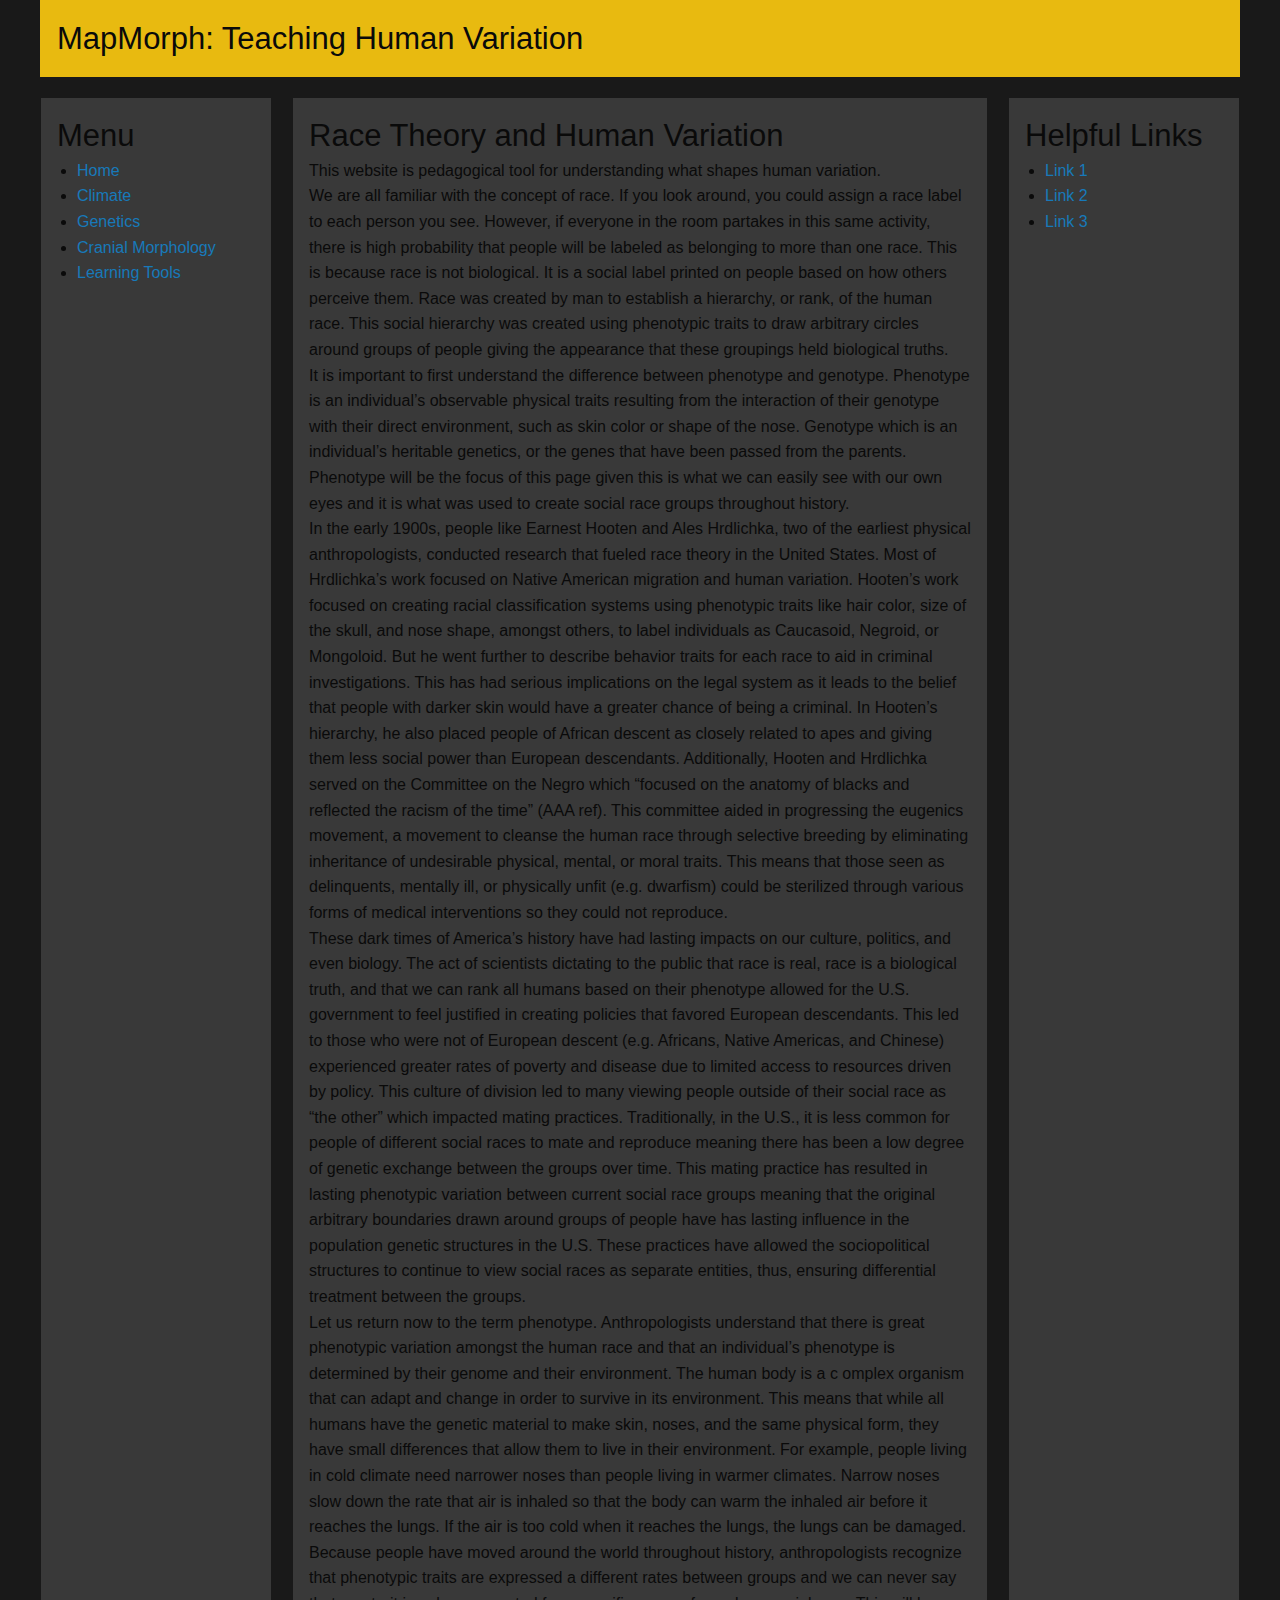
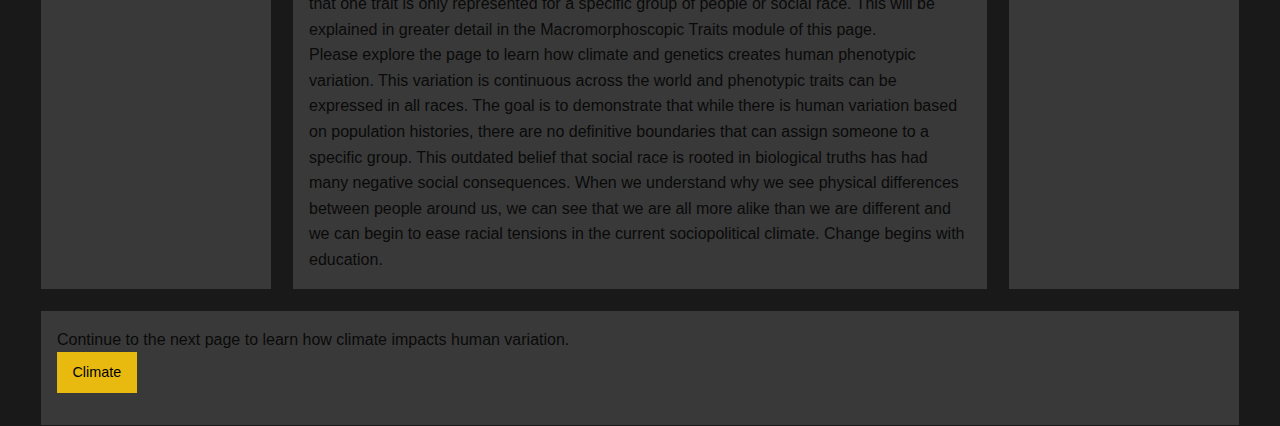
==== index.html @ be830aa2 "Update index.html" ====
<!doctype html>
<html class="no-js" lang="en" dir="ltr">
  <head>
    <meta charset="utf-8">
    <meta http-equiv="x-ua-compatible" content="ie=edge">
    <meta name="viewport" content="width=device-width, initial-scale=1.0">
    <title>MapMorph</title>
    <link rel="stylesheet" href="css/foundation.css">
    <link rel="stylesheet" href="css/app.css">
  </head>
 
   <body>
      <div class="grid-container">
      <div class="grid-x grid-padding-x">
        <div class="holy-grail-grid">
          <div class="holy-grail-header">
            <h3>MapMorph: Teaching Human Variation</h3>
          </div>
        <div class="holy-grail-left">
          <h3>Menu</h3>
          <ul>
              <li><a href="index.html">Home</a></li>
              <li><a href="Climate.html">Climate</a></li>
              <li><a href="Genetic.html">Genetics</a></li>
              <li><a href="MMS.html">Cranial Morphology</a></li>
              <li><a href="Learning.html">Learning Tools</a></li>
            </ul>
        </div>
          
         <div class="holy-grail-middle">
           <h3>Race Theory and Human Variation</h3>
           <p>This website is pedagogical tool for understanding what shapes human variation.</p>
           <p>We are all familiar with the concept of race. If you look around, you could assign a race label to each person you see. 
             However, if everyone in the room partakes in this same activity, there is high probability that people will be labeled 
             as belonging to more than one race. This is because race is not biological. It is a social label printed on people based 
             on how others perceive them. Race was created by man to establish a hierarchy, or rank, of the human race. This social 
             hierarchy was created using phenotypic traits to draw arbitrary circles around groups of people giving the appearance 
             that these groupings held biological truths.</p>
           <p>It is important to first understand the difference between phenotype and genotype. Phenotype is an individual’s 
             observable physical traits resulting from the interaction of their genotype with their direct environment, such as 
             skin color or shape of the nose. Genotype which is an individual’s heritable genetics, or the genes that have been 
             passed from the parents. Phenotype will be the focus of this page given this is what we can easily see with our own 
             eyes and it is what was used to create social race groups throughout history.</p>
           <p>In the early 1900s, people like Earnest Hooten and Ales Hrdlichka, two of the earliest physical anthropologists, 
             conducted research that fueled race theory in the United States. Most of Hrdlichka’s work focused on Native American 
             migration and human variation. Hooten’s work focused on creating racial classification systems using phenotypic traits 
             like hair color, size of the skull, and nose shape, amongst others, to label individuals as Caucasoid, Negroid, or 
             Mongoloid. But he went further to describe behavior traits for each race to aid in criminal investigations. This has 
             had serious implications on the legal system as it leads to the belief that people with darker skin would have a greater 
             chance of being a criminal. In Hooten’s hierarchy, he also placed people of African descent as closely related to apes 
             and giving them less social power than European descendants. Additionally, Hooten and Hrdlichka served on the Committee 
             on the Negro which “focused on the anatomy of blacks and reflected the racism of the time” (AAA ref). This committee 
             aided in progressing the eugenics movement, a movement to cleanse the human race through selective breeding by eliminating 
             inheritance of undesirable physical, mental, or moral traits. This means that those seen as delinquents, mentally ill, 
             or physically unfit (e.g. dwarfism) could be sterilized through various forms of medical interventions so they could not 
             reproduce.</p>
           <p>These dark times of America’s history have had lasting impacts on our culture, politics, and even biology. The act of 
             scientists dictating to the public that race is real, race is a biological truth, and that we can rank all humans based 
             on their phenotype allowed for the U.S. government to feel justified in creating policies that favored European descendants.
             This led to those who were not of European descent (e.g. Africans, Native Americas, and Chinese) experienced greater rates
             of poverty and disease due to limited access to resources driven by policy. This culture of division led to many viewing 
             people outside of their social race as “the other” which impacted mating practices. Traditionally, in the U.S., it is less
             common for people of different social races to mate and reproduce meaning there has been a low degree of genetic exchange 
             between the groups over time. This mating practice has resulted in lasting phenotypic variation between current social race
             groups meaning that the original arbitrary boundaries drawn around groups of people have has lasting influence in the 
             population genetic structures in the U.S. These practices have allowed the sociopolitical structures to continue to view 
             social races as separate entities, thus, ensuring differential treatment between the groups.</p>
           <p>Let us return now to the term phenotype. Anthropologists understand that there is great phenotypic variation amongst the 
             human race and that an individual’s phenotype is determined by their genome and their environment. The human body is a c
             omplex organism that can adapt and change in order to survive in its environment. This means that while all humans have 
             the genetic material to make skin, noses, and the same physical form, they have small differences that allow them to live 
             in their environment. For example, people living in cold climate need narrower noses than people living in warmer climates.
             Narrow noses slow down the rate that air is inhaled so that the body can warm the inhaled air before it reaches the lungs. 
             If the air is too cold when it reaches the lungs, the lungs can be damaged. Because people have moved around the world 
             throughout history, anthropologists recognize that phenotypic traits are expressed a different rates between groups and 
             we can never say that one trait is only represented for a specific group of people or social race. This will be explained 
             in greater detail in the Macromorphoscopic Traits module of this page.</p>
           <p>Please explore the page to learn how climate and genetics creates human phenotypic variation. This variation is 
             continuous across the world and phenotypic traits can be expressed in all races. The goal is to demonstrate that while 
             there is human variation based on population histories, there are no definitive boundaries that can assign someone to a 
             specific group. This outdated belief that social race is rooted in biological truths has had many negative social 
             consequences. When we understand why we see physical differences between people around us, we can see that we are all 
             more alike than we are different and we can begin to ease racial tensions in the current sociopolitical climate. Change 
             begins with education.</p>
            </div>
           
<meta charset='utf-8' />
    <meta name='viewport' content='initial-scale=1,maximum-scale=1,user-scalable=no' />
    <script src='https://api.tiles.mapbox.com/mapbox-gl-js/v0.44.1/mapbox-gl.js'></script>
    <link href='https://api.tiles.mapbox.com/mapbox-gl-js/v0.44.1/mapbox-gl.css' rel='stylesheet' />
    
       <style>
        body { margin:0; padding:0; }
           
       .marker {
            background-image: url('https://fandinod.github.io/americanconventions/IMG/noun_fuji_icon.jpg');
            background-size: cover;
            width: 30px;
            height: 30px;
            border-radius: 30%;
            cursor: pointer;
                }
                
       .mapboxgl-popup {
             max-width: 200px;
                }

            .mapboxgl-popup-content {
            text-align: center;
            font-family: 'Open Sans', sans-serif;
            }
    </style>          
          <div class="holy-grail-right">
            <h3>Helpful Links</h3>
            <ul>
              <li><a href="#">Link 1</a></li>
              <li><a href="#">Link 2</a></li>
              <li><a href="#">Link 3</a></li>
            </ul>
          </div>
          
          <div class="holy-grail-footer">
            <p>Continue to the next page to learn how climate impacts human variation. <p>
            <p><a href="Climate.html" class="button">Climate</a><br/>
          </div>  
      </div>
           

    <script src="js/vendor/jquery.js"></script>
    <script src="js/vendor/what-input.js"></script>
    <script src="js/vendor/foundation.js"></script>
    <script src="js/app.js"></script>
  </body>
        


</body>
</html>
---- css/app.css ----
.holy-grail-grid {
  display: -ms-grid;
  display: grid;
  -ms-grid-columns: 1fr 3fr 1fr;
      grid-template-columns: 1fr 3fr 1fr;
  -ms-grid-rows: 1fr 8fr 1fr;
      grid-template-rows: 1fr 8fr 1fr;
  grid-gap: 20px;
  height: 100vh;
}

@media screen and (max-width: 60em) {
  .holy-grail-grid {
    -ms-grid-rows: 2fr 1fr 5fr 1fr;
        grid-template-rows: 2fr 1fr 5fr 1fr;
  }
}

.holy-grail-left,
.holy-grail-middle,
.holy-grail-right,
.holy-grail-footer {
  padding: 1rem;
  border: 1px solid #191919;
  background-color: #393939;
}

.holy-grail-header {
  padding: 1rem;
  border: 1px solid #E8BA10;
  background-color: #E8BA10;
}


.holy-grail-header {
  -ms-grid-column: 1;
      grid-column-start: 1;
  grid-column-end: 4;
  -ms-grid-row: 1;
      grid-row-start: 1;
}

@media screen and (max-width: 60em) {
  .holy-grail-left {
    -ms-grid-row: 2;
        grid-row-start: 2;
    -ms-grid-column: 1;
        grid-column-start: 1;
    grid-column-end: 4;
  }
}

@media screen and (max-width: 60em) {
  .holy-grail-middle {
    -ms-grid-row: 3;
        grid-row-start: 3;
    -ms-grid-column: 1;
        grid-column-start: 1;
    grid-column-end: 4;
  }
}

@media screen and (max-width: 60em) {
  .right-nav {
    -ms-grid-row: 4;
        grid-row-start: 4;
    -ms-grid-column: 1;
        grid-column-start: 1;
    grid-column-end: 4;
  }
}

.holy-grail-footer {
  -ms-grid-column: 1;
      grid-column-start: 1;
  grid-column-end: 4;
}

h1,
h2,
h3,
h4,
h5,
h6,
pre,
form,
p,
blockquote,
th,
td {
  margin: 0;
  padding: 0; 
  font-color: FFFFFF}

h1, .h1,
h2, .h2,
h3, .h3,
h4, .h4,
h5, .h5,
h6, .h6 {
  font-family: "Helvetica Neue", Helvetica, Roboto, Arial, sans-serif;
  font-style: normal;
  font-weight: normal;
  color: FFFFFF;
  text-rendering: optimizeLegibility; }
  h1 small, .h1 small,
  h2 small, .h2 small,
  h3 small, .h3 small,
  h4 small, .h4 small,
  h5 small, .h5 small,
  h6 small, .h6 small {
    line-height: 0;
    color: #FFFFFF; }

.button {
  display: inline-block;
  vertical-align: middle;
  margin: 0 0 1rem 0;
  padding: 0.85em 1em;
  border: 1px solid transparent;
  border-radius: 0;
  -webkit-transition: background-color 0.25s ease-out, color 0.25s ease-out;
  transition: background-color 0.25s ease-out, color 0.25s ease-out;
  font-family: inherit;
  font-size: 0.9rem;
  -webkit-appearance: none;
  line-height: 1;
  text-align: center;
  cursor: pointer;
  background-color: #E8BA10;
  color: #000000; }
  [data-whatinput='mouse'] .button {
    outline: 0; }

.map-overlay {
  position: absolute;
  bottom: 0;
  right: 0;
  background: rgba(255, 255, 255, 0.8);
  margin-right: 20px;
  font-family: Arial, sans-serif;
  overflow: auto;
  border-radius: 3px;
}

#features {
  top: 0;
  height: 100px;
  margin-top: 20px;
  width: 250px;
}

#legend {
  padding: 10px;
  box-shadow: 0 1px 2px rgba(0, 0, 0, 0.1);
  line-height: 18px;
  height: 150px;
  margin-bottom: 40px;
  width: 100px;
}

.legend-key {
  display: inline-block;
  border-radius: 20%;
  width: 10px;
  height: 10px;
  margin-right: 5px;
}
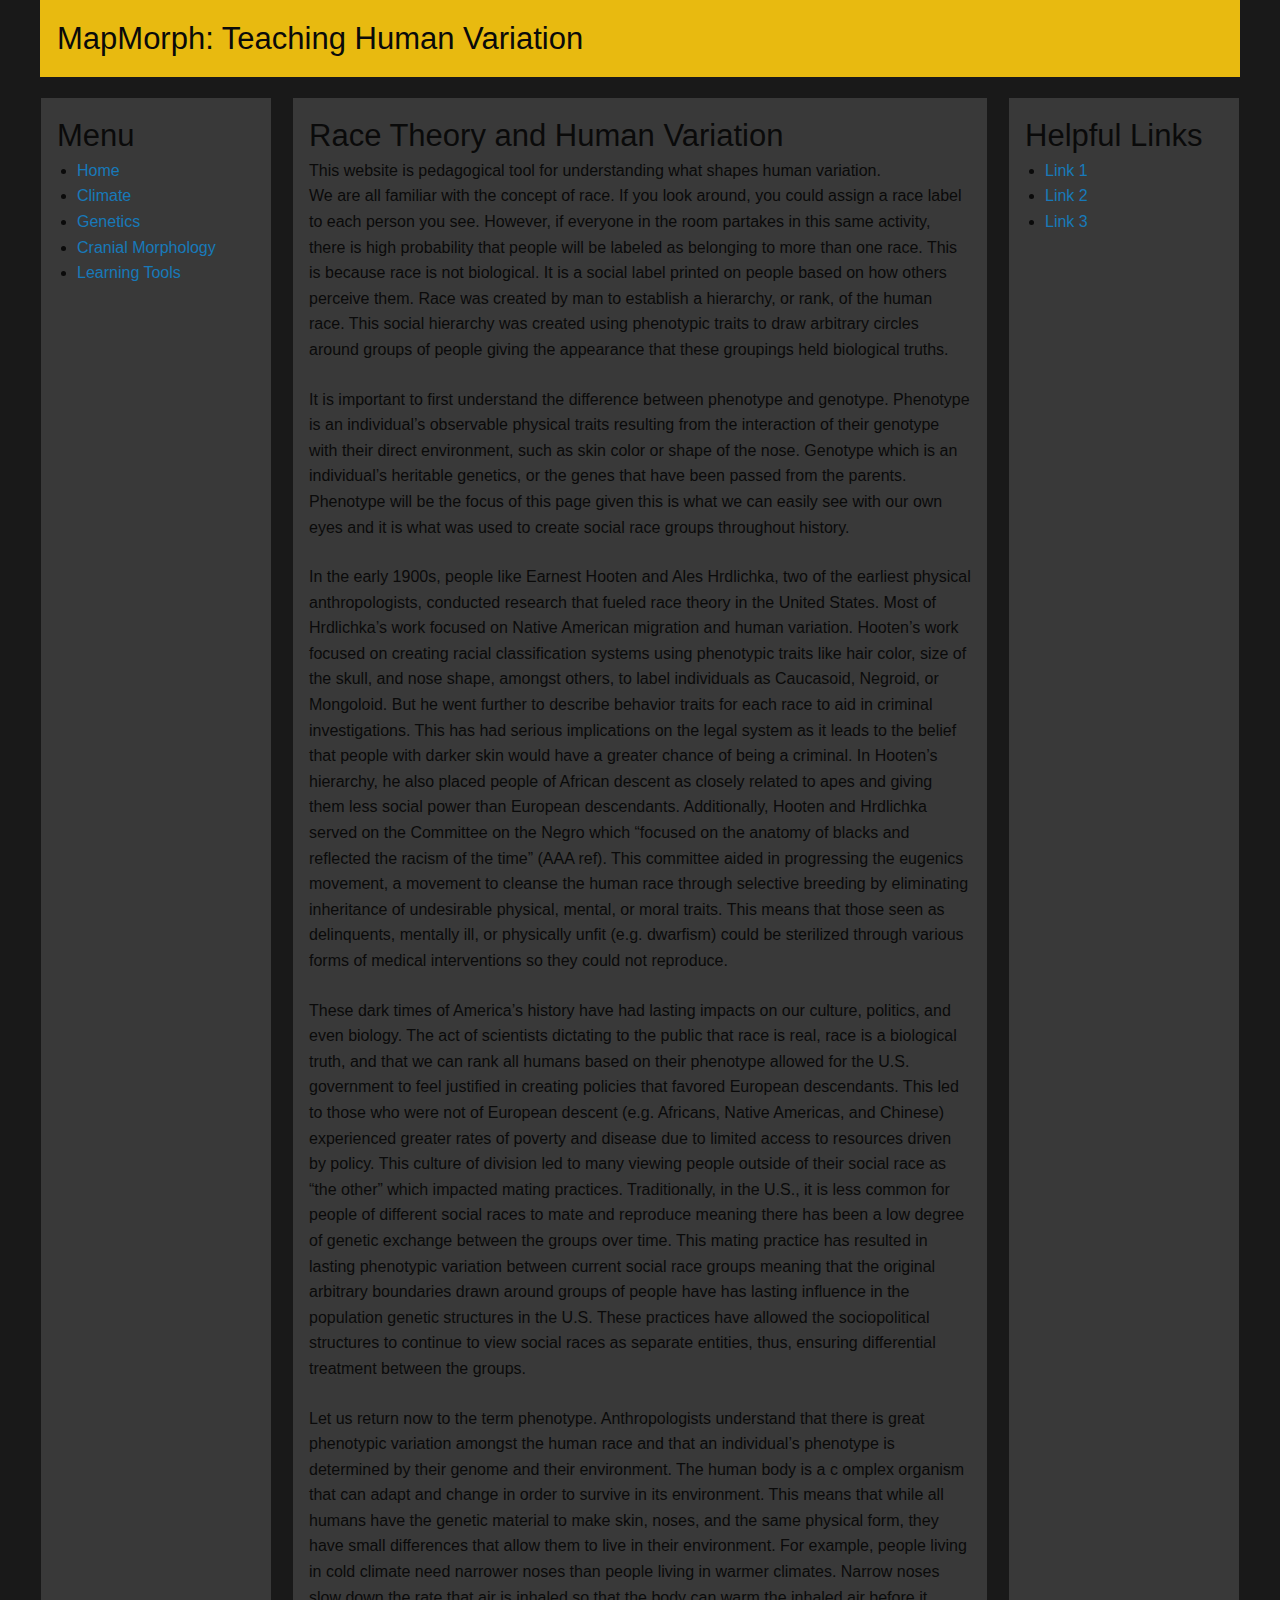
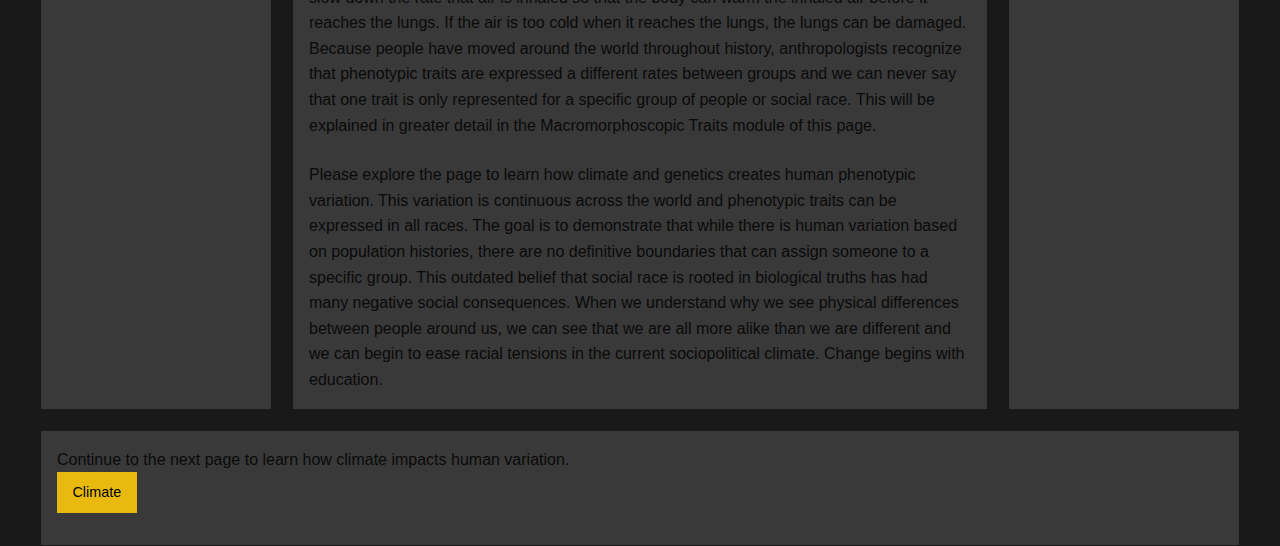
==== commit 60a31811: "Update index.html" ====
--- a/index.html
+++ b/index.html
@@ -37,11 +37,14 @@
              on how others perceive them. Race was created by man to establish a hierarchy, or rank, of the human race. This social 
              hierarchy was created using phenotypic traits to draw arbitrary circles around groups of people giving the appearance 
              that these groupings held biological truths.</p>
+           </br>
            <p>It is important to first understand the difference between phenotype and genotype. Phenotype is an individual’s 
              observable physical traits resulting from the interaction of their genotype with their direct environment, such as 
              skin color or shape of the nose. Genotype which is an individual’s heritable genetics, or the genes that have been 
              passed from the parents. Phenotype will be the focus of this page given this is what we can easily see with our own 
              eyes and it is what was used to create social race groups throughout history.</p>
+           </br>
+
            <p>In the early 1900s, people like Earnest Hooten and Ales Hrdlichka, two of the earliest physical anthropologists, 
              conducted research that fueled race theory in the United States. Most of Hrdlichka’s work focused on Native American 
              migration and human variation. Hooten’s work focused on creating racial classification systems using phenotypic traits 
@@ -55,6 +58,8 @@
              inheritance of undesirable physical, mental, or moral traits. This means that those seen as delinquents, mentally ill, 
              or physically unfit (e.g. dwarfism) could be sterilized through various forms of medical interventions so they could not 
              reproduce.</p>
+           </br>
+
            <p>These dark times of America’s history have had lasting impacts on our culture, politics, and even biology. The act of 
              scientists dictating to the public that race is real, race is a biological truth, and that we can rank all humans based 
              on their phenotype allowed for the U.S. government to feel justified in creating policies that favored European descendants.
@@ -66,6 +71,8 @@
              groups meaning that the original arbitrary boundaries drawn around groups of people have has lasting influence in the 
              population genetic structures in the U.S. These practices have allowed the sociopolitical structures to continue to view 
              social races as separate entities, thus, ensuring differential treatment between the groups.</p>
+           </br>
+
            <p>Let us return now to the term phenotype. Anthropologists understand that there is great phenotypic variation amongst the 
              human race and that an individual’s phenotype is determined by their genome and their environment. The human body is a c
              omplex organism that can adapt and change in order to survive in its environment. This means that while all humans have 
@@ -76,6 +83,8 @@
              throughout history, anthropologists recognize that phenotypic traits are expressed a different rates between groups and 
              we can never say that one trait is only represented for a specific group of people or social race. This will be explained 
              in greater detail in the Macromorphoscopic Traits module of this page.</p>
+           </br>
+
            <p>Please explore the page to learn how climate and genetics creates human phenotypic variation. This variation is 
              continuous across the world and phenotypic traits can be expressed in all races. The goal is to demonstrate that while 
              there is human variation based on population histories, there are no definitive boundaries that can assign someone to a 
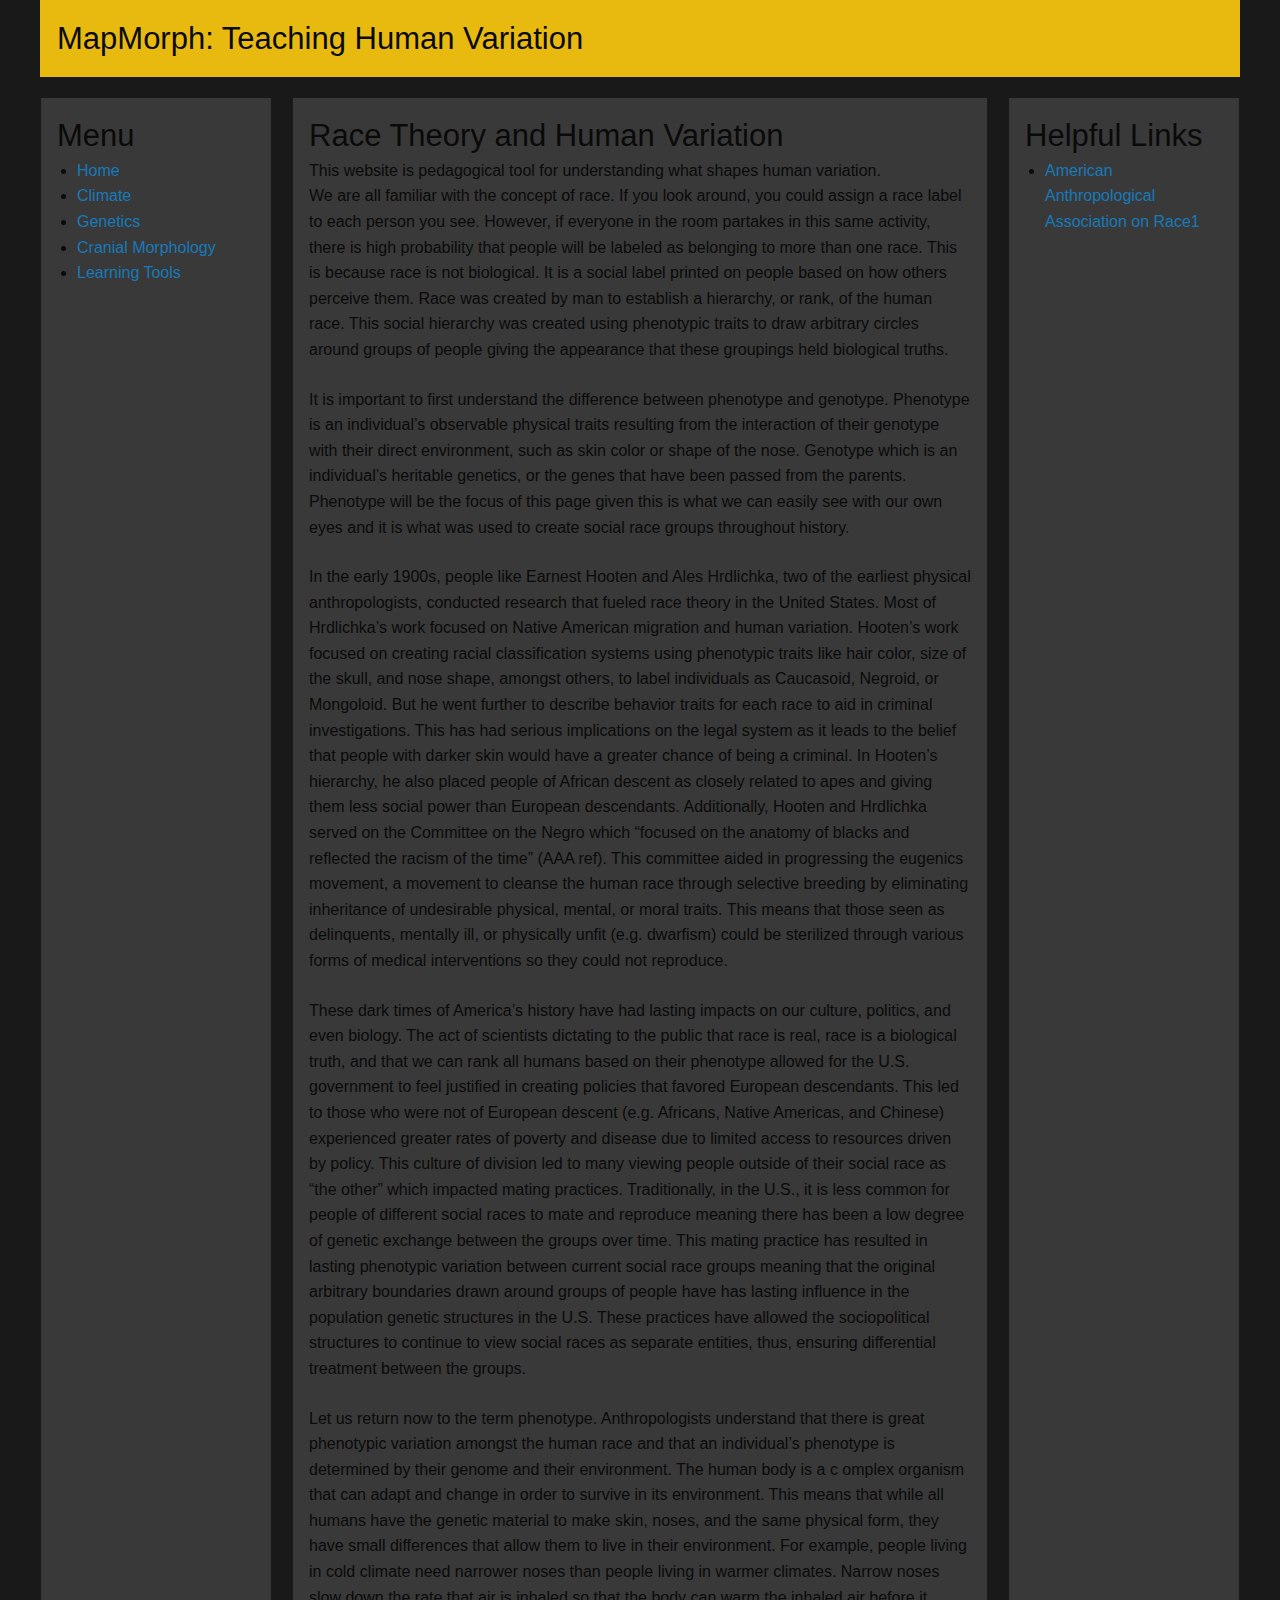
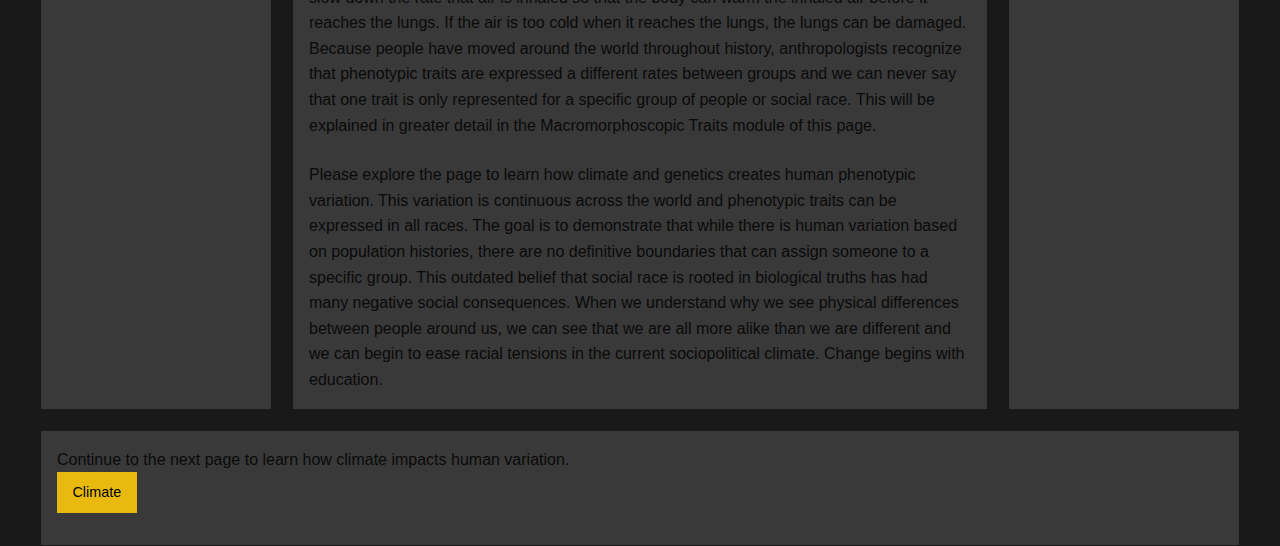
==== commit e33acc5a: "Update index.html" ====
--- a/index.html
+++ b/index.html
@@ -123,9 +123,7 @@
           <div class="holy-grail-right">
             <h3>Helpful Links</h3>
             <ul>
-              <li><a href="#">Link 1</a></li>
-              <li><a href="#">Link 2</a></li>
-              <li><a href="#">Link 3</a></li>
+              <li><a href="https://www.americananthro.org/ConnectWithAAA/Content.aspx?ItemNumber=2583">American Anthropological Association on Race1</a></li>
             </ul>
           </div>
           
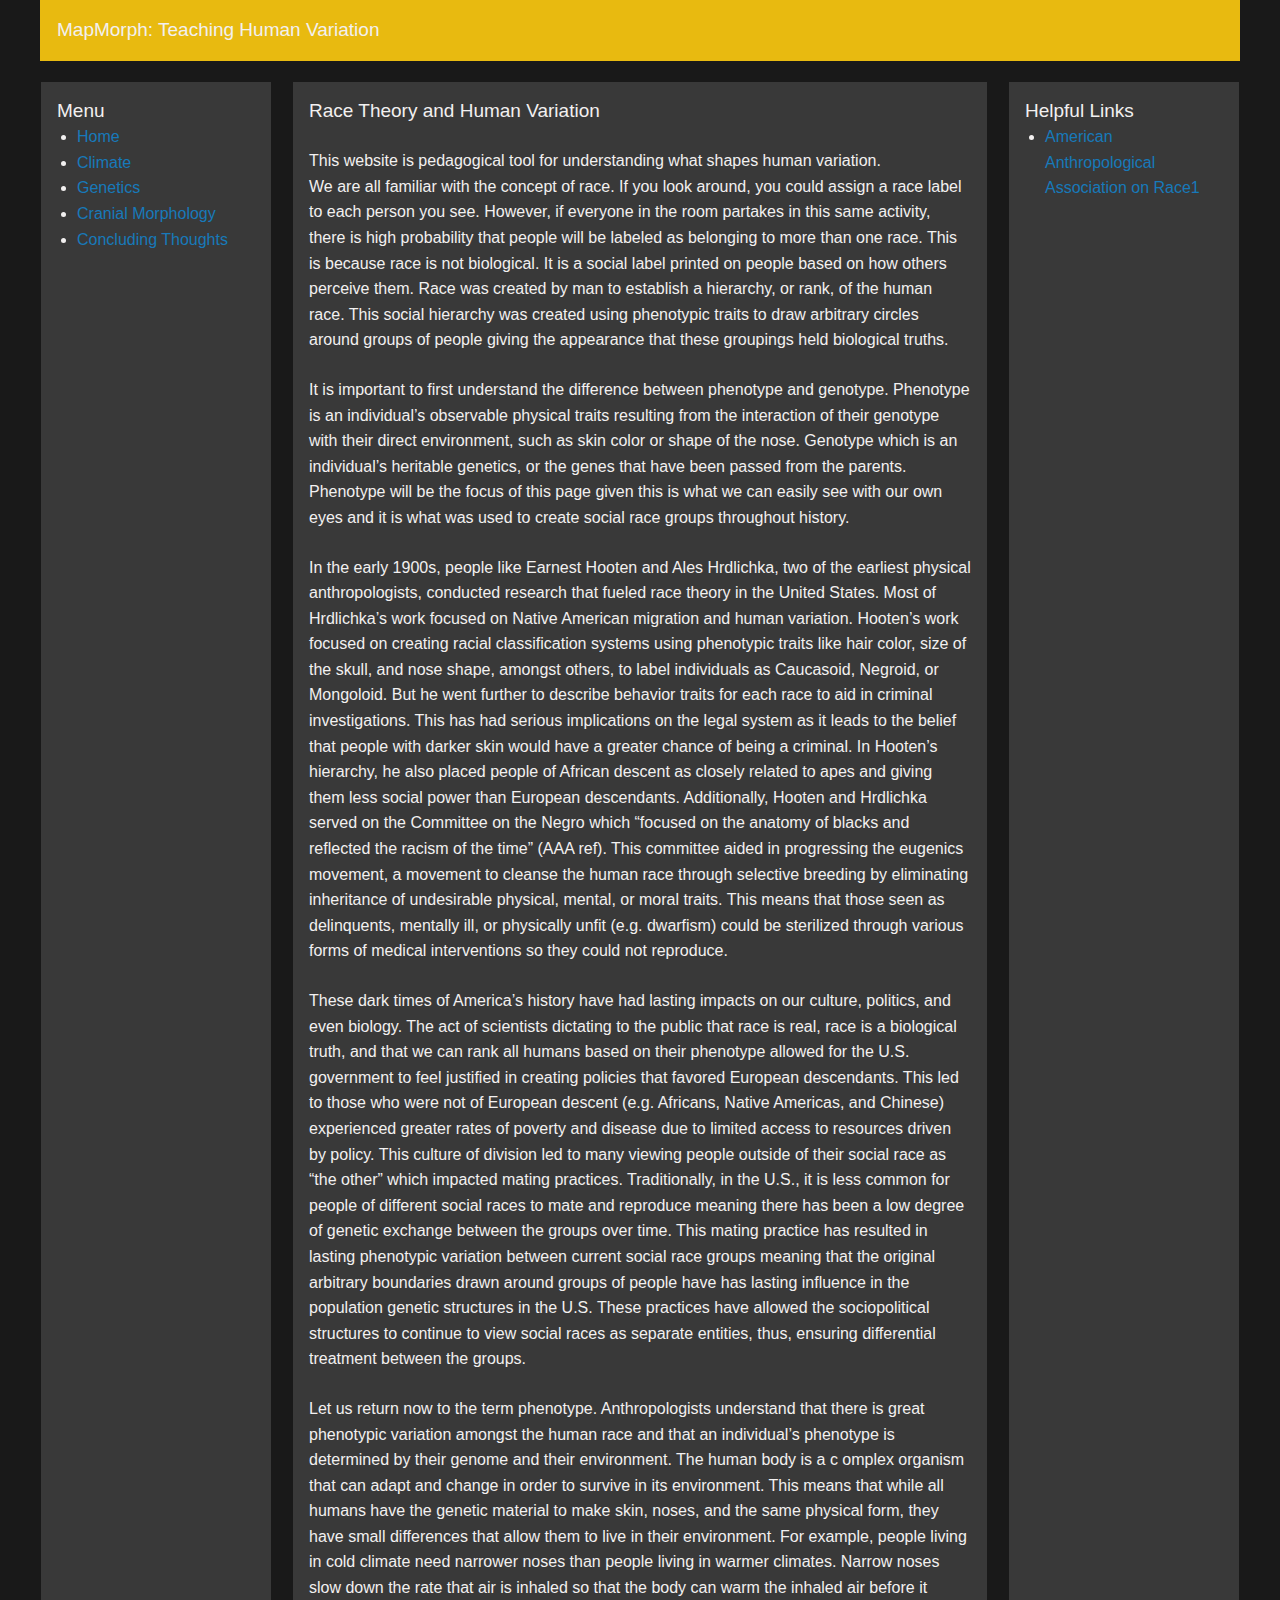
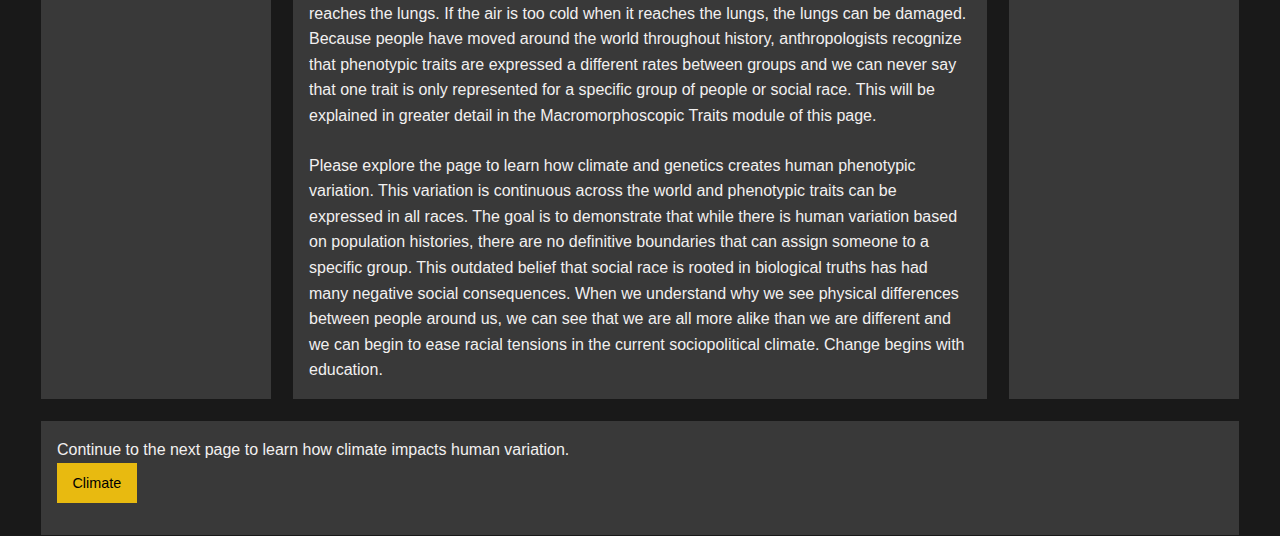
==== commit 6f088e22: "Update index.html" ====
--- a/index.html
+++ b/index.html
@@ -24,12 +24,13 @@
               <li><a href="Climate.html">Climate</a></li>
               <li><a href="Genetic.html">Genetics</a></li>
               <li><a href="MMS.html">Cranial Morphology</a></li>
-              <li><a href="Learning.html">Learning Tools</a></li>
+              <li><a href="Concluding.html">Concluding Thoughts</a></li>
             </ul>
         </div>
           
          <div class="holy-grail-middle">
            <h3>Race Theory and Human Variation</h3>
+           </br>
            <p>This website is pedagogical tool for understanding what shapes human variation.</p>
            <p>We are all familiar with the concept of race. If you look around, you could assign a race label to each person you see. 
              However, if everyone in the room partakes in this same activity, there is high probability that people will be labeled 
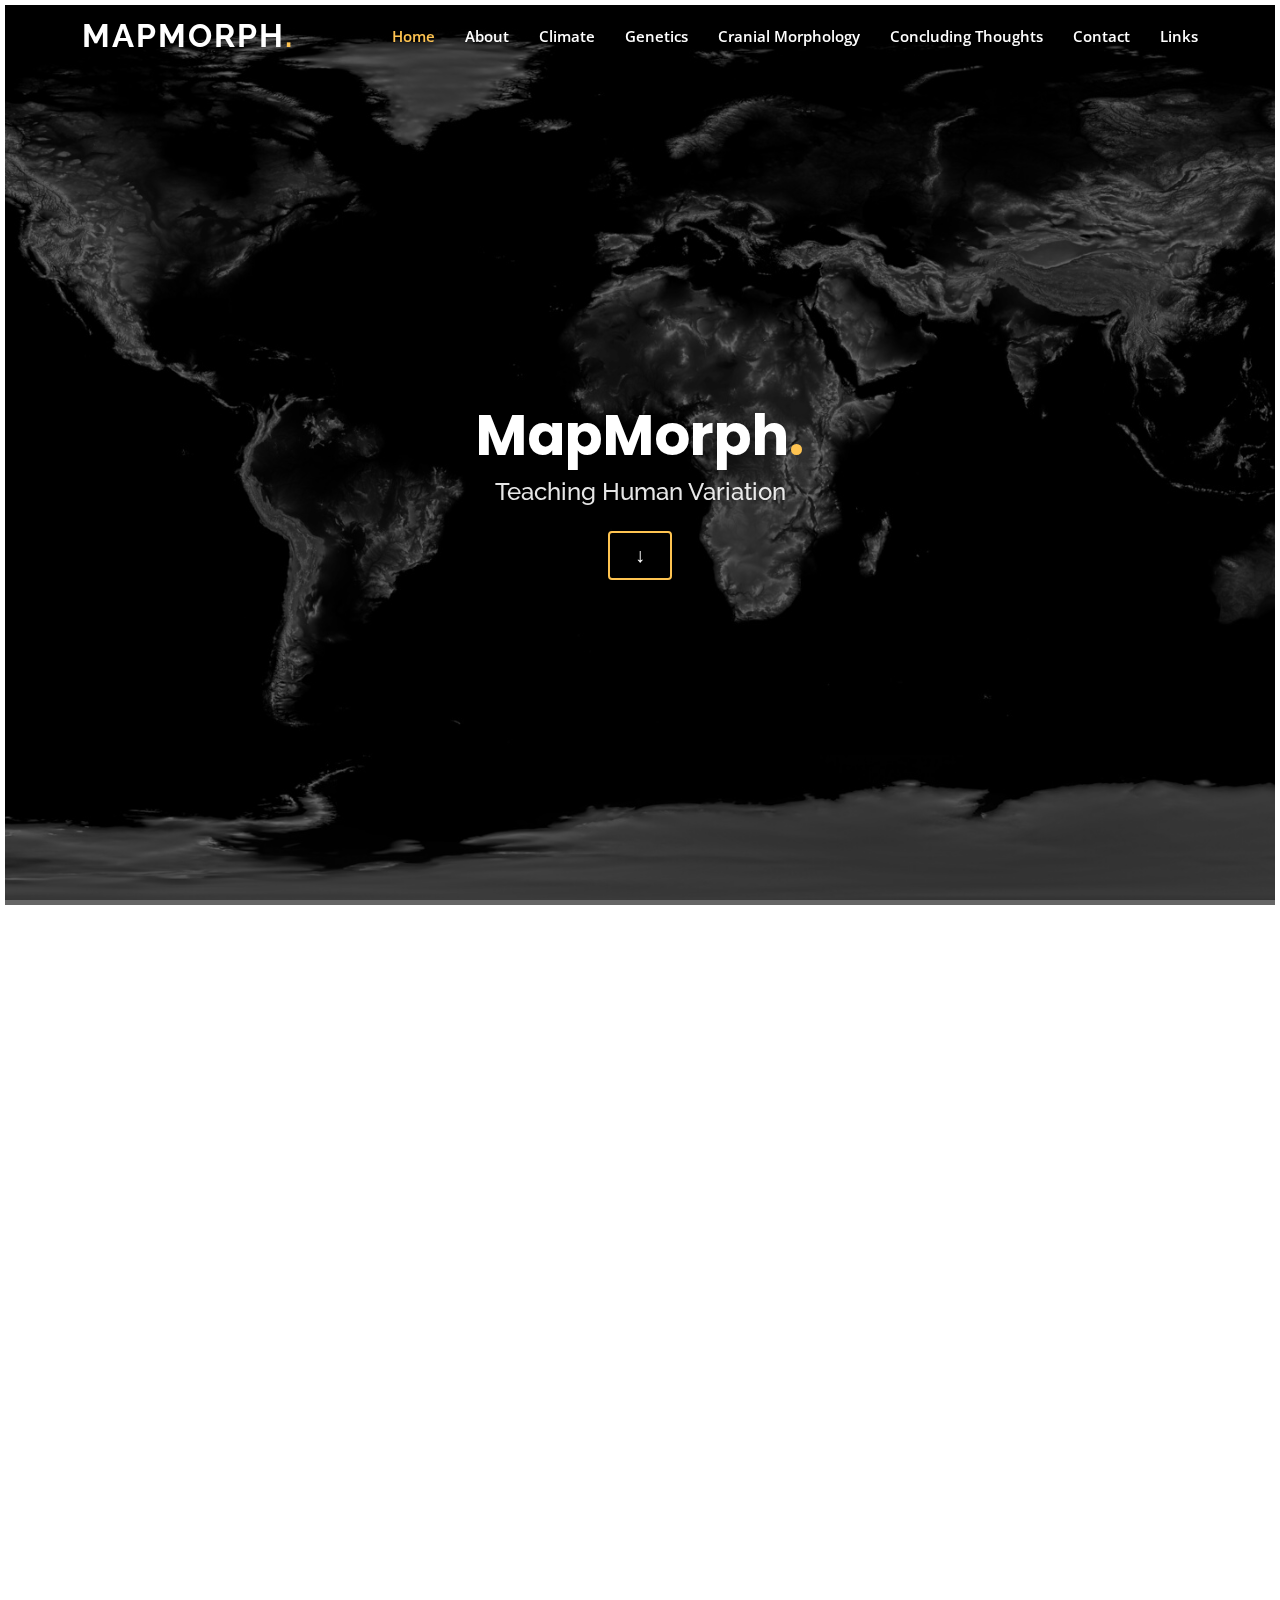
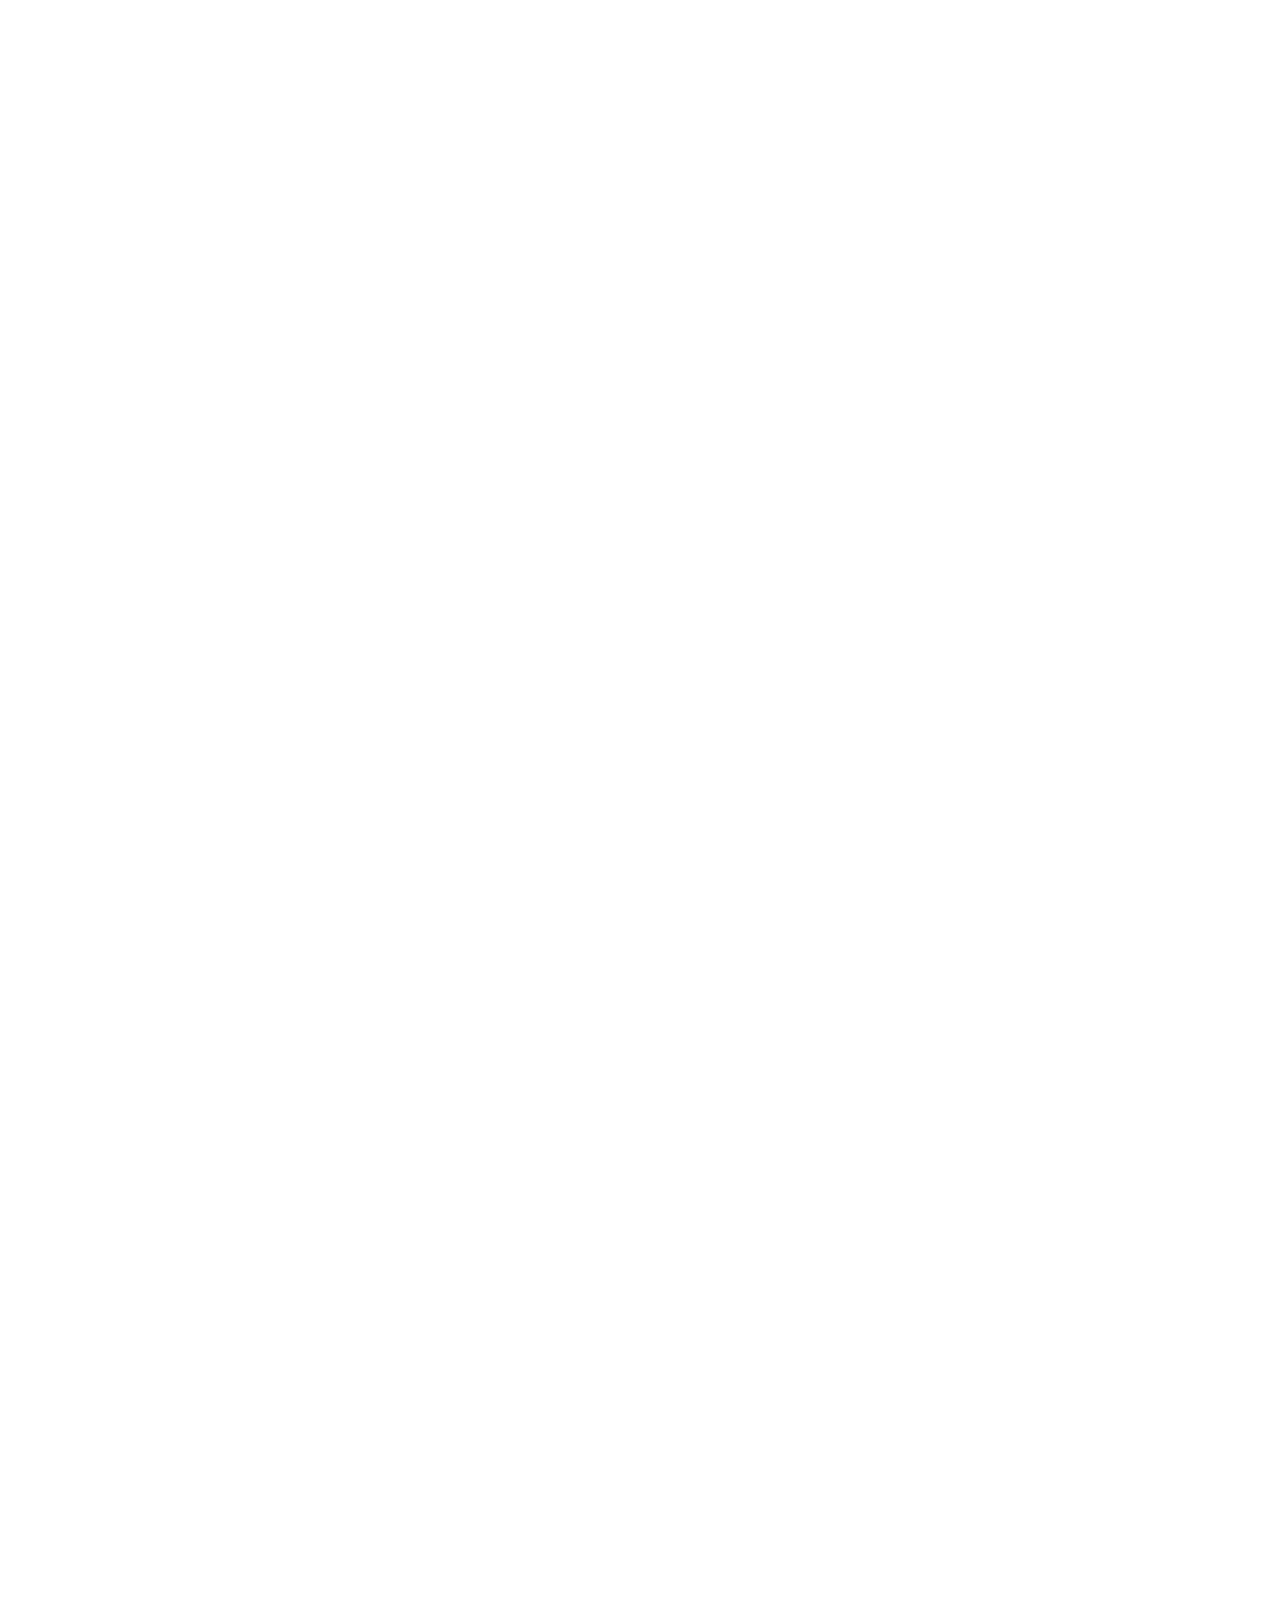
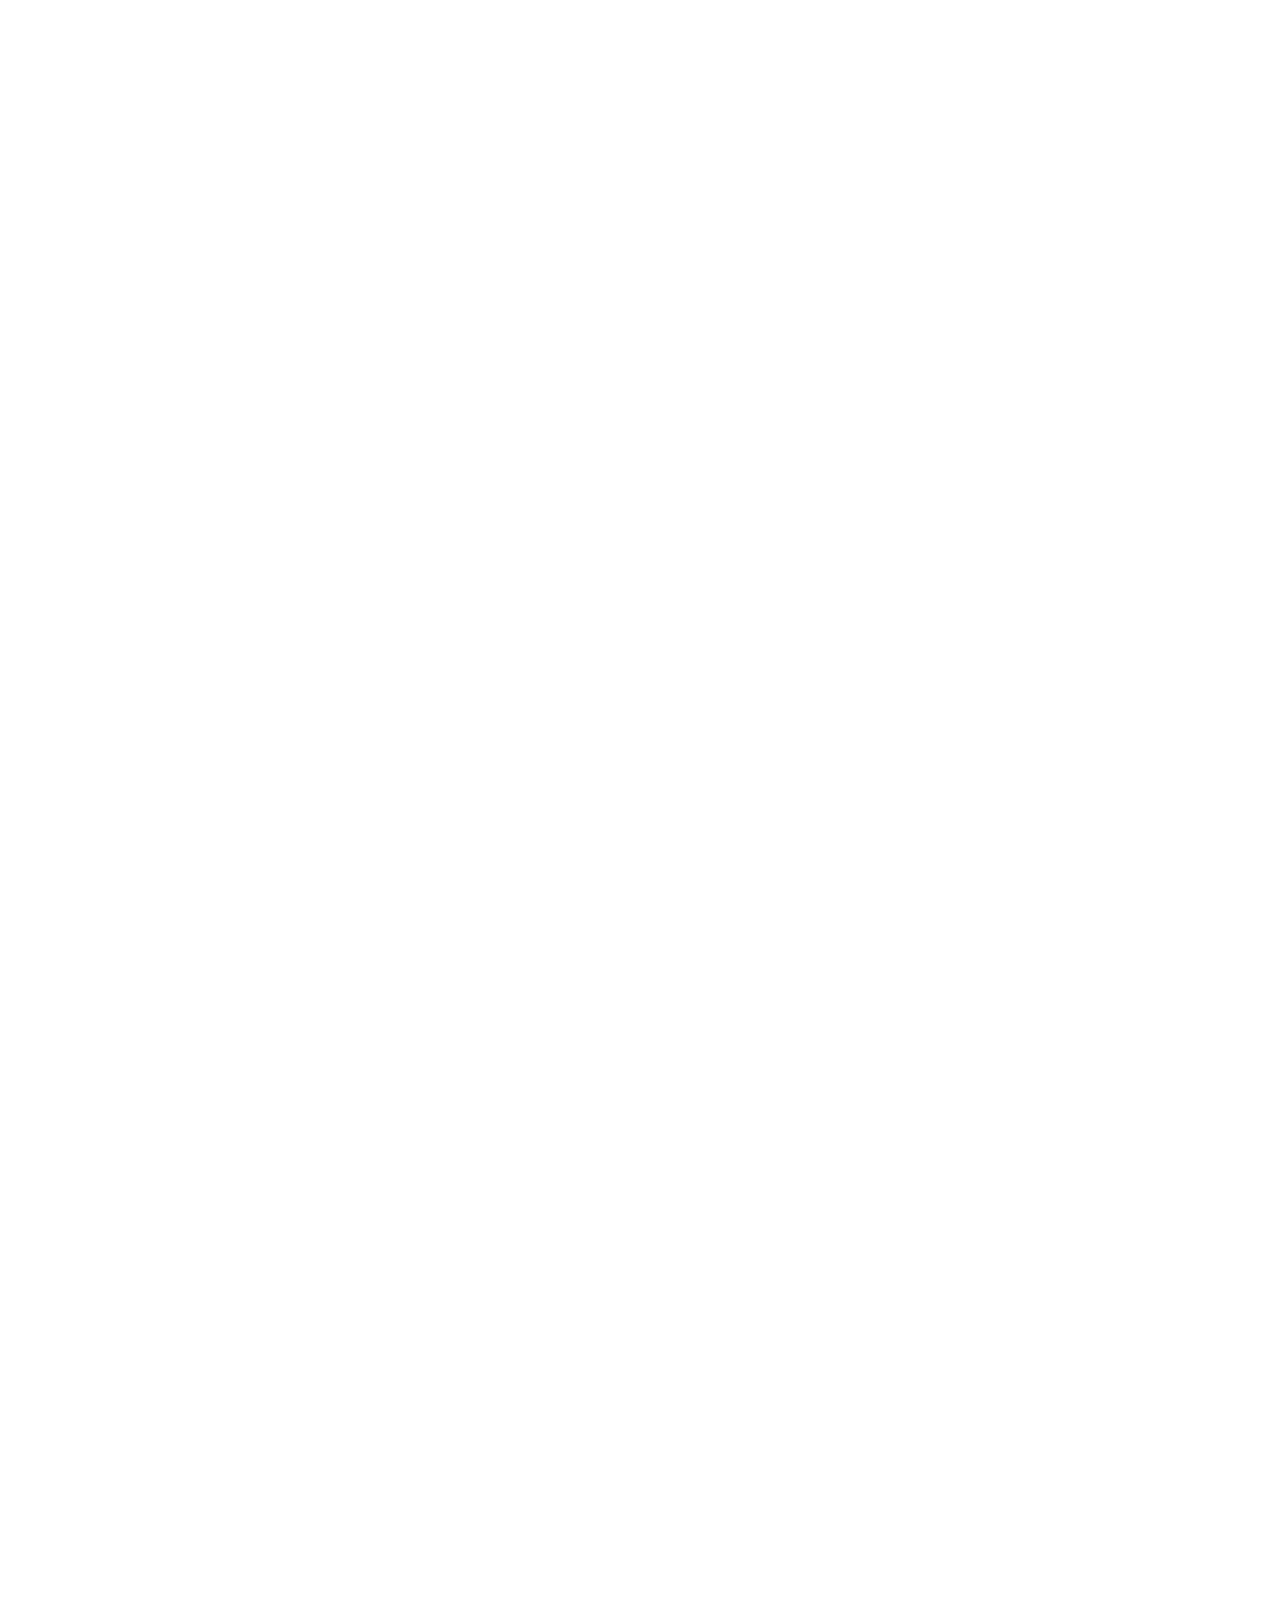
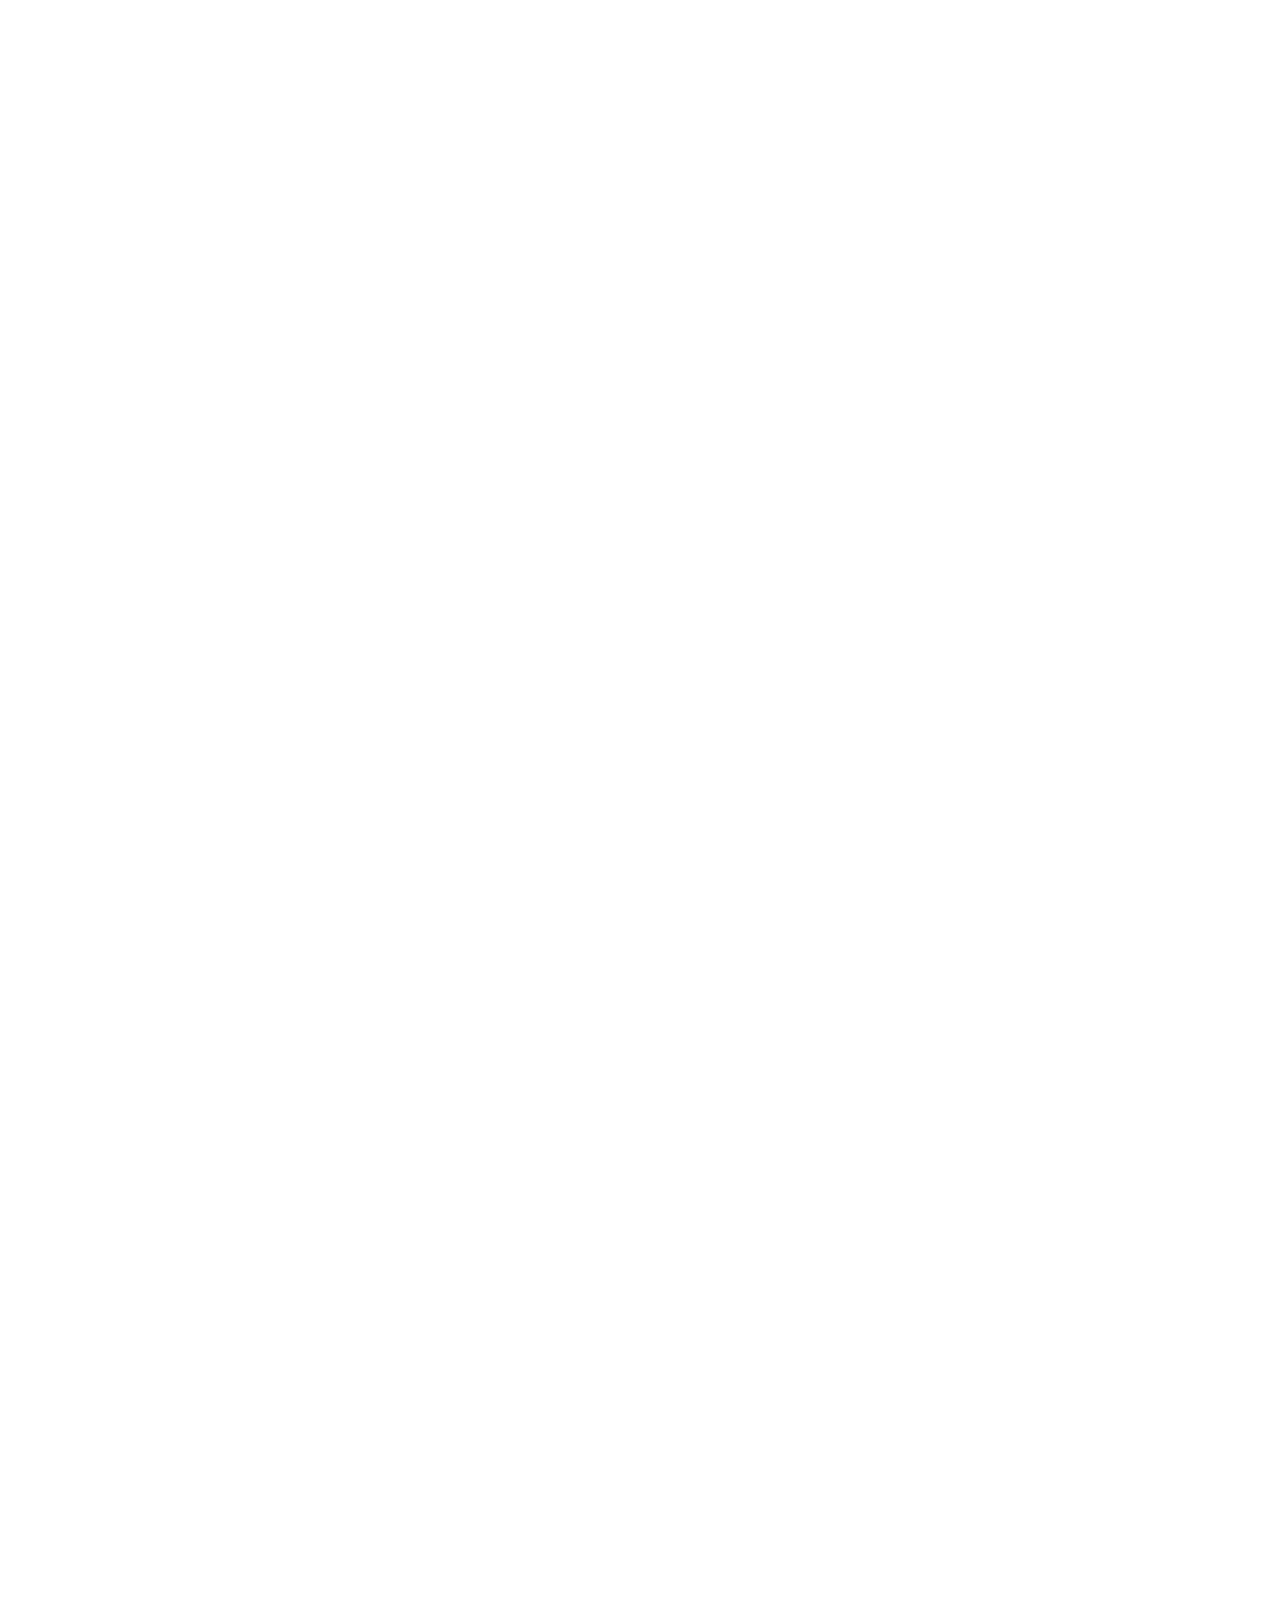
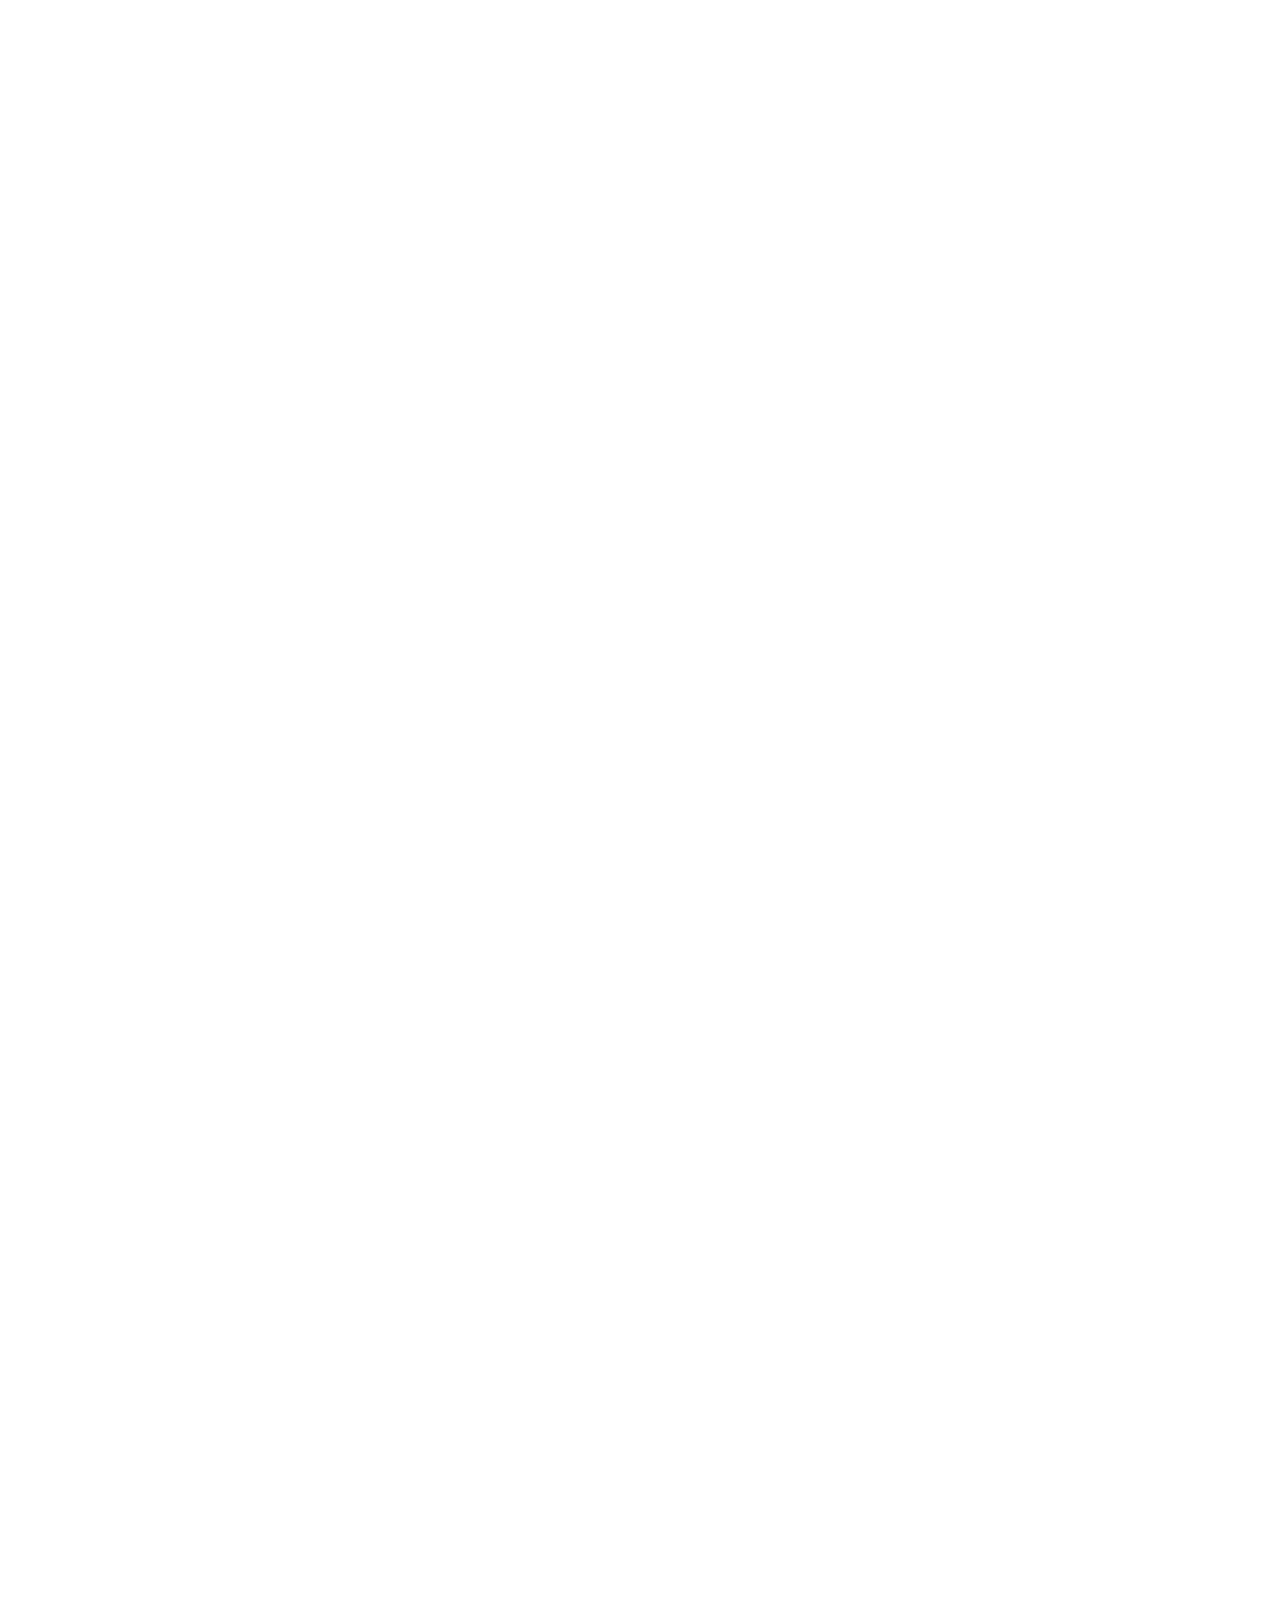
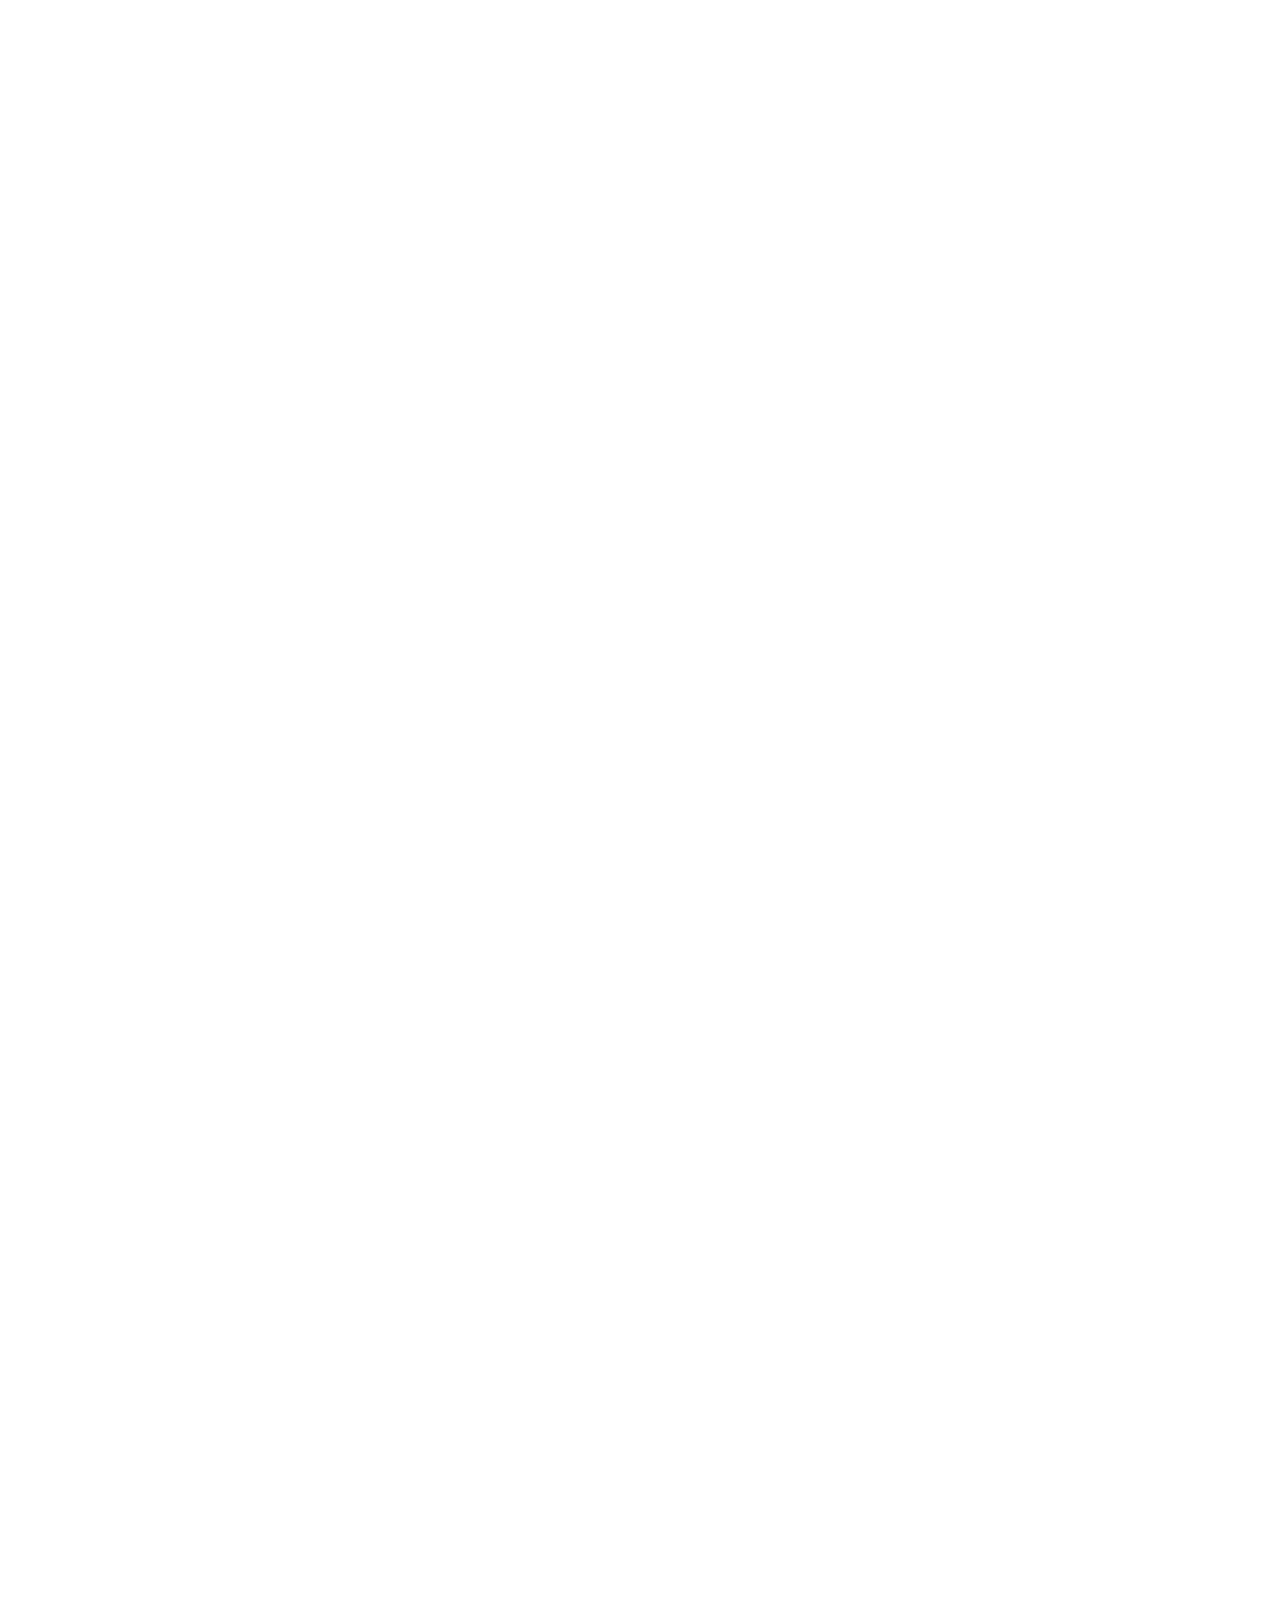
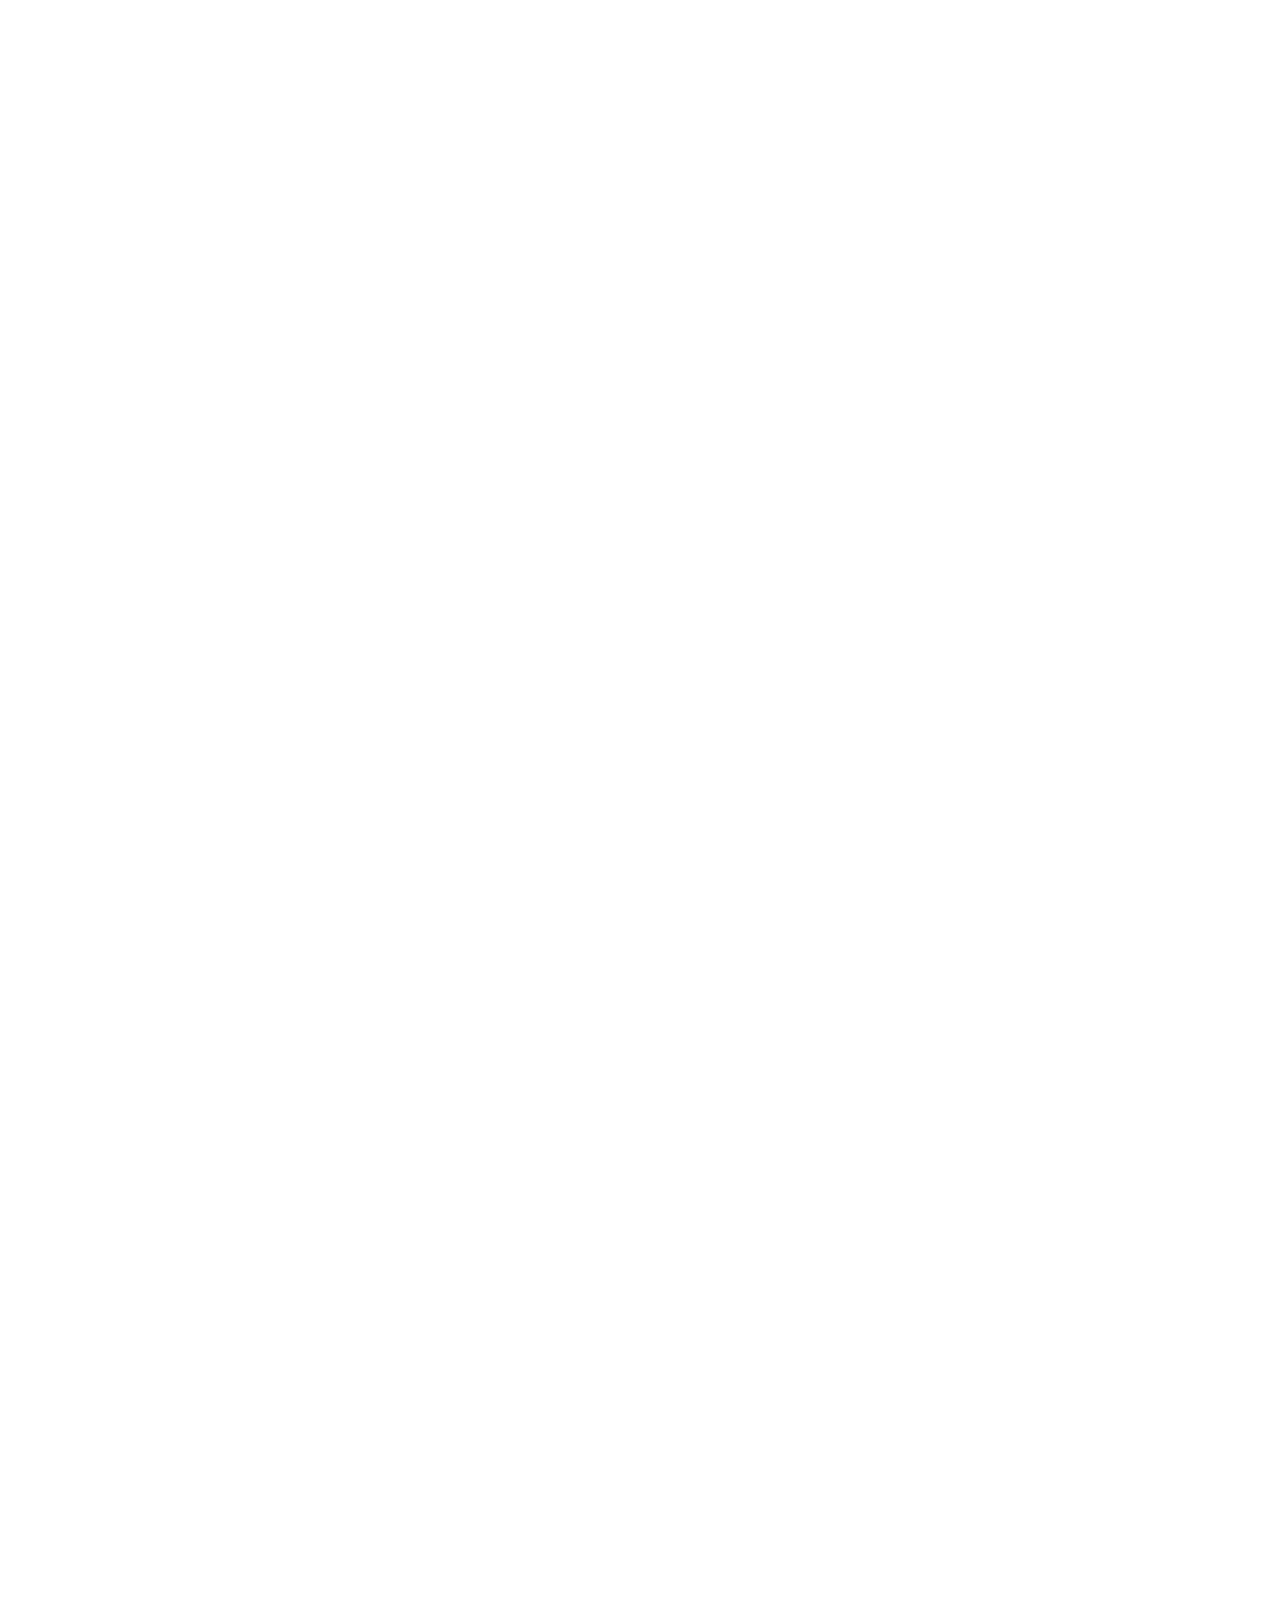
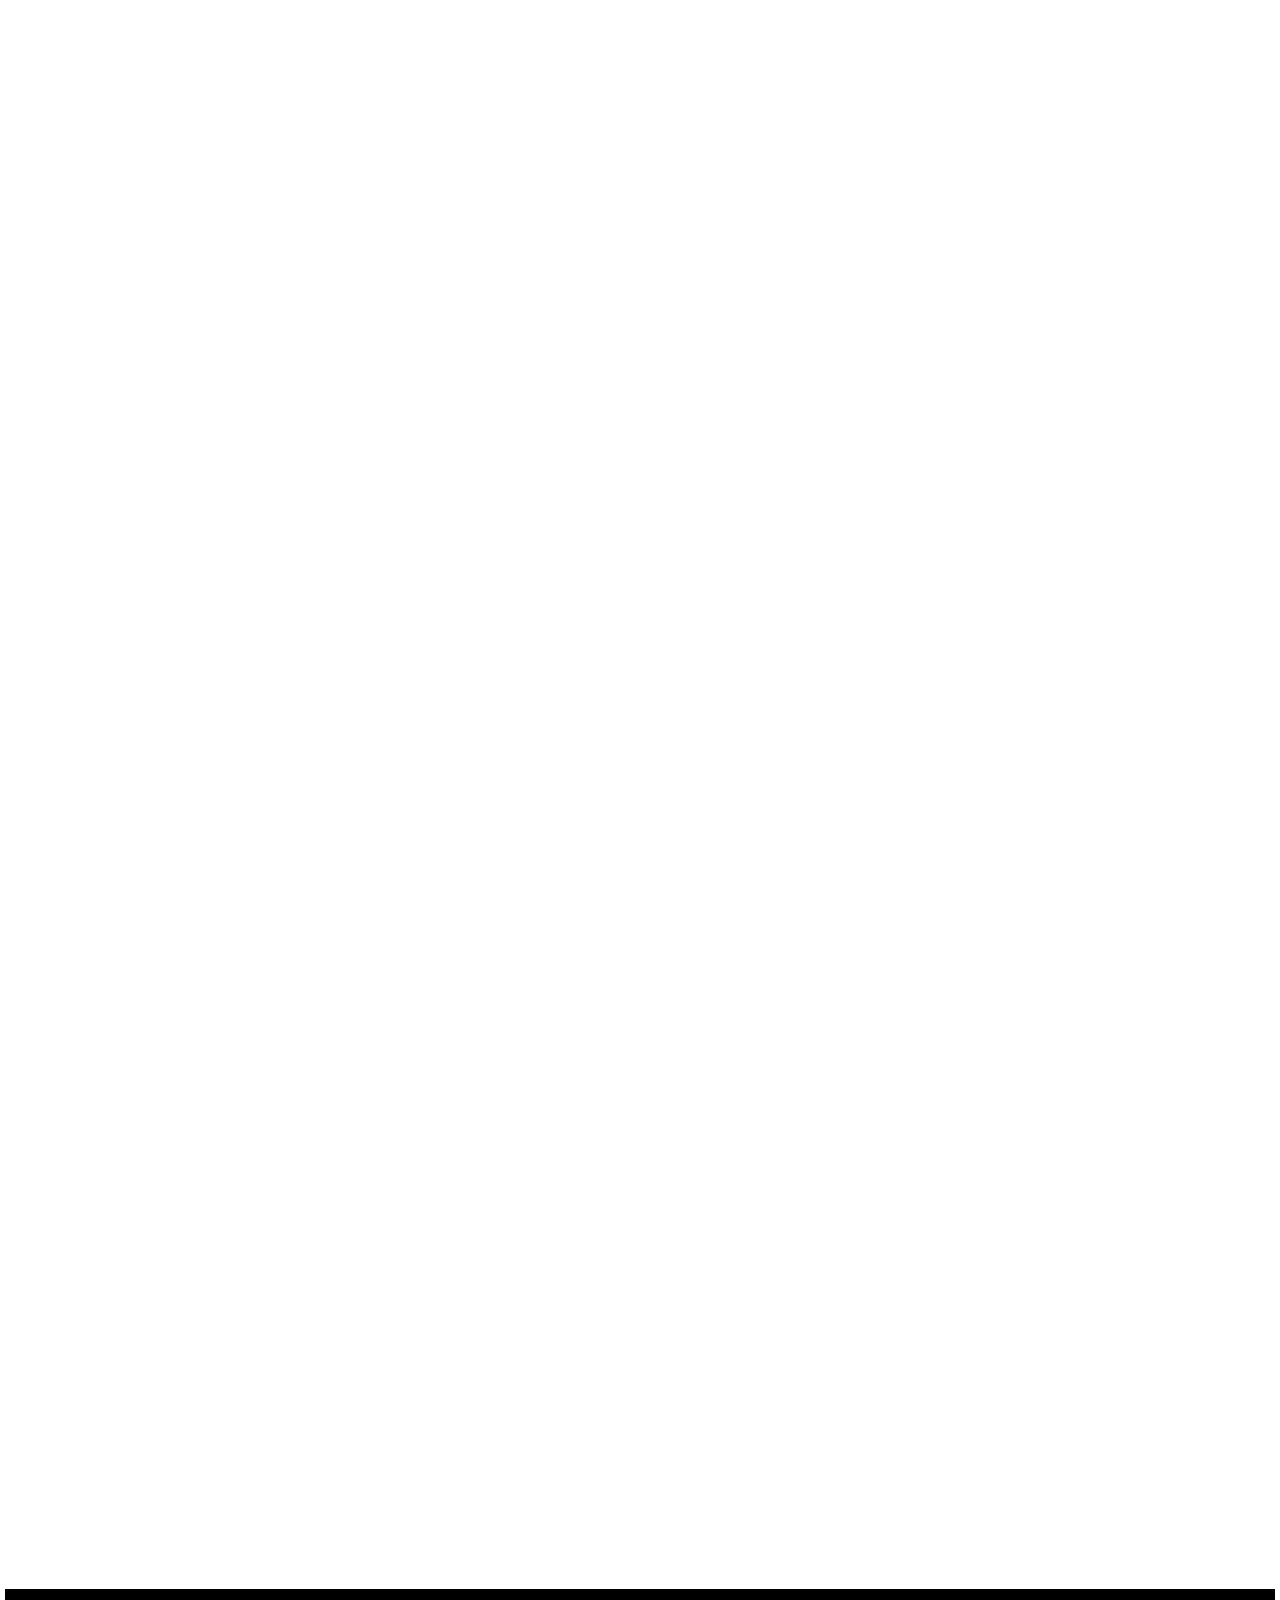
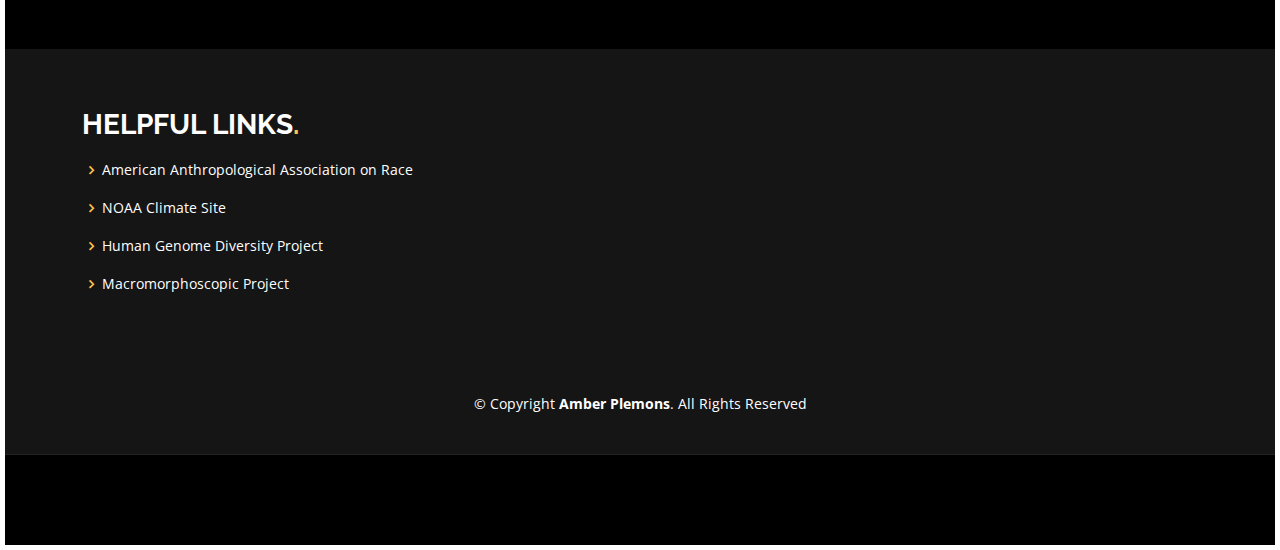
==== commit e083cd03: "Add files via upload" ====
--- a/index.html
+++ b/index.html
@@ -1,149 +1,574 @@
-
-<!doctype html>
-<html class="no-js" lang="en" dir="ltr">
-  <head>
-    <meta charset="utf-8">
-    <meta http-equiv="x-ua-compatible" content="ie=edge">
-    <meta name="viewport" content="width=device-width, initial-scale=1.0">
-    <title>MapMorph</title>
-    <link rel="stylesheet" href="css/foundation.css">
-    <link rel="stylesheet" href="css/app.css">
-  </head>
- 
-   <body>
-      <div class="grid-container">
-      <div class="grid-x grid-padding-x">
-        <div class="holy-grail-grid">
-          <div class="holy-grail-header">
-            <h3>MapMorph: Teaching Human Variation</h3>
-          </div>
-        <div class="holy-grail-left">
-          <h3>Menu</h3>
-          <ul>
-              <li><a href="index.html">Home</a></li>
-              <li><a href="Climate.html">Climate</a></li>
-              <li><a href="Genetic.html">Genetics</a></li>
-              <li><a href="MMS.html">Cranial Morphology</a></li>
-              <li><a href="Concluding.html">Concluding Thoughts</a></li>
-            </ul>
-        </div>
-          
-         <div class="holy-grail-middle">
-           <h3>Race Theory and Human Variation</h3>
-           </br>
-           <p>This website is pedagogical tool for understanding what shapes human variation.</p>
-           <p>We are all familiar with the concept of race. If you look around, you could assign a race label to each person you see. 
-             However, if everyone in the room partakes in this same activity, there is high probability that people will be labeled 
-             as belonging to more than one race. This is because race is not biological. It is a social label printed on people based 
-             on how others perceive them. Race was created by man to establish a hierarchy, or rank, of the human race. This social 
-             hierarchy was created using phenotypic traits to draw arbitrary circles around groups of people giving the appearance 
-             that these groupings held biological truths.</p>
-           </br>
-           <p>It is important to first understand the difference between phenotype and genotype. Phenotype is an individual’s 
-             observable physical traits resulting from the interaction of their genotype with their direct environment, such as 
-             skin color or shape of the nose. Genotype which is an individual’s heritable genetics, or the genes that have been 
-             passed from the parents. Phenotype will be the focus of this page given this is what we can easily see with our own 
-             eyes and it is what was used to create social race groups throughout history.</p>
-           </br>
-
-           <p>In the early 1900s, people like Earnest Hooten and Ales Hrdlichka, two of the earliest physical anthropologists, 
-             conducted research that fueled race theory in the United States. Most of Hrdlichka’s work focused on Native American 
-             migration and human variation. Hooten’s work focused on creating racial classification systems using phenotypic traits 
-             like hair color, size of the skull, and nose shape, amongst others, to label individuals as Caucasoid, Negroid, or 
-             Mongoloid. But he went further to describe behavior traits for each race to aid in criminal investigations. This has 
-             had serious implications on the legal system as it leads to the belief that people with darker skin would have a greater 
-             chance of being a criminal. In Hooten’s hierarchy, he also placed people of African descent as closely related to apes 
-             and giving them less social power than European descendants. Additionally, Hooten and Hrdlichka served on the Committee 
-             on the Negro which “focused on the anatomy of blacks and reflected the racism of the time” (AAA ref). This committee 
-             aided in progressing the eugenics movement, a movement to cleanse the human race through selective breeding by eliminating 
-             inheritance of undesirable physical, mental, or moral traits. This means that those seen as delinquents, mentally ill, 
-             or physically unfit (e.g. dwarfism) could be sterilized through various forms of medical interventions so they could not 
-             reproduce.</p>
-           </br>
-
-           <p>These dark times of America’s history have had lasting impacts on our culture, politics, and even biology. The act of 
-             scientists dictating to the public that race is real, race is a biological truth, and that we can rank all humans based 
-             on their phenotype allowed for the U.S. government to feel justified in creating policies that favored European descendants.
-             This led to those who were not of European descent (e.g. Africans, Native Americas, and Chinese) experienced greater rates
-             of poverty and disease due to limited access to resources driven by policy. This culture of division led to many viewing 
-             people outside of their social race as “the other” which impacted mating practices. Traditionally, in the U.S., it is less
-             common for people of different social races to mate and reproduce meaning there has been a low degree of genetic exchange 
-             between the groups over time. This mating practice has resulted in lasting phenotypic variation between current social race
-             groups meaning that the original arbitrary boundaries drawn around groups of people have has lasting influence in the 
-             population genetic structures in the U.S. These practices have allowed the sociopolitical structures to continue to view 
-             social races as separate entities, thus, ensuring differential treatment between the groups.</p>
-           </br>
-
-           <p>Let us return now to the term phenotype. Anthropologists understand that there is great phenotypic variation amongst the 
-             human race and that an individual’s phenotype is determined by their genome and their environment. The human body is a c
-             omplex organism that can adapt and change in order to survive in its environment. This means that while all humans have 
-             the genetic material to make skin, noses, and the same physical form, they have small differences that allow them to live 
-             in their environment. For example, people living in cold climate need narrower noses than people living in warmer climates.
-             Narrow noses slow down the rate that air is inhaled so that the body can warm the inhaled air before it reaches the lungs. 
-             If the air is too cold when it reaches the lungs, the lungs can be damaged. Because people have moved around the world 
-             throughout history, anthropologists recognize that phenotypic traits are expressed a different rates between groups and 
-             we can never say that one trait is only represented for a specific group of people or social race. This will be explained 
-             in greater detail in the Macromorphoscopic Traits module of this page.</p>
-           </br>
-
-           <p>Please explore the page to learn how climate and genetics creates human phenotypic variation. This variation is 
-             continuous across the world and phenotypic traits can be expressed in all races. The goal is to demonstrate that while 
-             there is human variation based on population histories, there are no definitive boundaries that can assign someone to a 
-             specific group. This outdated belief that social race is rooted in biological truths has had many negative social 
-             consequences. When we understand why we see physical differences between people around us, we can see that we are all 
-             more alike than we are different and we can begin to ease racial tensions in the current sociopolitical climate. Change 
-             begins with education.</p>
-            </div>
-           
-<meta charset='utf-8' />
-    <meta name='viewport' content='initial-scale=1,maximum-scale=1,user-scalable=no' />
-    <script src='https://api.tiles.mapbox.com/mapbox-gl-js/v0.44.1/mapbox-gl.js'></script>
-    <link href='https://api.tiles.mapbox.com/mapbox-gl-js/v0.44.1/mapbox-gl.css' rel='stylesheet' />
-    
-       <style>
-        body { margin:0; padding:0; }
-           
-       .marker {
-            background-image: url('https://fandinod.github.io/americanconventions/IMG/noun_fuji_icon.jpg');
-            background-size: cover;
-            width: 30px;
-            height: 30px;
-            border-radius: 30%;
-            cursor: pointer;
-                }
-                
-       .mapboxgl-popup {
-             max-width: 200px;
-                }
-
-            .mapboxgl-popup-content {
-            text-align: center;
-            font-family: 'Open Sans', sans-serif;
-            }
-    </style>          
-          <div class="holy-grail-right">
-            <h3>Helpful Links</h3>
-            <ul>
-              <li><a href="https://www.americananthro.org/ConnectWithAAA/Content.aspx?ItemNumber=2583">American Anthropological Association on Race1</a></li>
-            </ul>
-          </div>
-          
-          <div class="holy-grail-footer">
-            <p>Continue to the next page to learn how climate impacts human variation. <p>
-            <p><a href="Climate.html" class="button">Climate</a><br/>
-          </div>  
-      </div>
-           
-
-    <script src="js/vendor/jquery.js"></script>
-    <script src="js/vendor/what-input.js"></script>
-    <script src="js/vendor/foundation.js"></script>
-    <script src="js/app.js"></script>
-  </body>
-        
-
-
-</body>
-</html>
-     
-
+<!DOCTYPE html>
+<html lang="en">
+
+<head>
+  <meta charset="utf-8">
+  <meta content="width=device-width, initial-scale=1.0" name="viewport">
+
+  <title>Gp Bootstrap Template - Index</title>
+  <meta content="" name="description">
+  <meta content="" name="keywords">
+
+  <!-- Favicons -->
+  <link href="assets/img/favicon.png" rel="icon">
+  <link href="assets/img/apple-touch-icon.png" rel="apple-touch-icon">
+
+  <!-- Google Fonts -->
+  <link href="https://fonts.googleapis.com/css?family=Open+Sans:300,300i,400,400i,600,600i,700,700i|Raleway:300,300i,400,400i,500,500i,600,600i,700,700i|Poppins:300,300i,400,400i,500,500i,600,600i,700,700i" rel="stylesheet">
+
+  <!-- Vendor CSS Files -->
+  <link href="assets/vendor/aos/aos.css" rel="stylesheet">
+  <link href="assets/vendor/bootstrap/css/bootstrap.min.css" rel="stylesheet">
+  <link href="assets/vendor/bootstrap-icons/bootstrap-icons.css" rel="stylesheet">
+  <link href="assets/vendor/boxicons/css/boxicons.min.css" rel="stylesheet">
+  <link href="assets/vendor/glightbox/css/glightbox.min.css" rel="stylesheet">
+  <link href="assets/vendor/remixicon/remixicon.css" rel="stylesheet">
+  <link href="assets/vendor/swiper/swiper-bundle.min.css" rel="stylesheet">
+
+  <!-- Template Main CSS File -->
+  <link href="assets/css/style.css" rel="stylesheet">
+
+  <!-- =======================================================
+  * Template Name: Gp - v4.7.0
+  * Template URL: https://bootstrapmade.com/gp-free-multipurpose-html-bootstrap-template/
+  * Author: BootstrapMade.com
+  * License: https://bootstrapmade.com/license/
+  ======================================================== -->
+  
+   <script src='https://api.tiles.mapbox.com/mapbox-gl-js/v0.53.0/mapbox-gl.js'></script>
+    <link href='https://api.tiles.mapbox.com/mapbox-gl-js/v0.53.0/mapbox-gl.css' rel='stylesheet' />
+        <style>
+        body { margin:0; padding:5px; }
+          #map { position:absolute; top:0; bottom:0; width:100%; }
+    </style>
+</head>
+
+<body>
+
+  <!-- ======= Header ======= -->
+  <header id="header" class="fixed-top ">
+    <div class="container d-flex align-items-center justify-content-lg-between">
+
+      <h1 class="logo me-auto me-lg-0"><a href="index.html">MapMorph<span>.</span></a></h1>
+      <!-- Uncomment below if you prefer to use an image logo -->
+      <!-- <a href="index.html" class="logo me-auto me-lg-0"><img src="assets/img/logo.png" alt="" class="img-fluid"></a>-->
+
+      <nav id="navbar" class="navbar order-last order-lg-0">
+        <ul>
+          <li><a class="nav-link scrollto active" href="#hero">Home</a></li>
+          <li><a class="nav-link scrollto" href="#about">About</a></li>
+		  <li><a class="nav-link scrollto" href="#climate">Climate</a></li>
+          <li><a class="nav-link scrollto" href="#genetics">Genetics</a></li>
+          <li><a class="nav-link scrollto " href="#morphology">Cranial Morphology</a></li>
+          <li><a class="nav-link scrollto" href="#concluding">Concluding Thoughts</a></li>
+		  <li><a class="nav-link scrollto" href="#contact">Contact</a></li>
+		  <li><a class="nav-link scrollto" href="#links">Links</a></li>
+        </ul>
+        <i class="bi bi-list mobile-nav-toggle"></i>
+      </nav><!-- .navbar -->
+
+      </div>
+  </header><!-- End Header -->
+
+  <!-- ======= Hero Section ======= -->
+  <section id="hero" class="d-flex align-items-center justify-content-center">
+    <div class="container" data-aos="fade-up">
+
+      <div class="row justify-content-center" data-aos="fade-up" data-aos-delay="150">
+        <div class="col-xl-6 col-lg-8">
+          <h1>MapMorph<span>.</span></h1>
+          <h2>Teaching Human Variation</h2>
+		  <br>
+		  <a href="#about" class="get-started-btn scrollto"style="font-size:20px"><b>&#8595 </b></a>
+        </div>
+      </div>
+    </div>
+  </section><!-- End Hero -->
+
+  <main id="main">
+
+    <!-- ======= About Section ======= -->
+    <section id="about" class="about">
+      <div class="container" data-aos="fade-up">
+
+        <div class="row">
+          <div class="col-lg-6 order-1 order-lg-2" data-aos="fade-left" data-aos-delay="100">
+            <img src="assets/img/Variation-Skull.jpg" class="img-fluid" alt="">
+			<p><i>Dunn, R. R., Spiros, M. C., Kamnikar, K. R., Plemons, A. M., & Hefner, J. T. (2020). Ancestry estimation in forensic anthropology: A review. Wiley Interdisciplinary Reviews: Forensic Science, 2(4), e1369.</i><p>
+          </div>
+
+          <div class="col-lg-6 pt-4 pt-lg-0 order-2 order-lg-1 content" data-aos="fade-right" data-aos-delay="100">
+            
+			 <div class="section-title">
+          <h2>About</h2>
+          <p>Anthropological Theory in Human Variation</p>
+			</div>
+			
+            <h5 class="fst-italic">
+              This website is pedagogical tool for understanding what shapes human variation.
+            </h5>
+			<p>
+			We are all familiar with the concept of race. If you look around, you could assign a race label to each person you see. However, if everyone in the room partakes in this same activity, there is high probability that people will be labeled as belonging to more than one race. This is because race is not biological. It is a social label printed on people based on how others perceive them. Race was created by man to establish a hierarchy, or rank, of the human race. This social hierarchy was created using phenotypic traits to draw arbitrary circles around groups of people giving the appearance that these groupings held biological truths.
+			<br>
+			</p>
+			
+			<h5 class="fst-italic"> It is important to first understand the difference between phenotype and genotype.</h5>
+			
+			<p>
+			<ul>
+			<li><i class=" ri-check-double-line"></i>
+			Phenotype is an individual’s observable physical traits resulting from the interaction of their genotype with their direct environment, such as skin color or shape of the nose. </li>
+			
+			<li><i class="ri-check-double-line"></i> Genotype which is an individual’s heritable genetics, or the genes that have been passed from the parents. </li>
+			</ul>
+			
+			Phenotype will be the focus of this page given this is what we can easily see with our own eyes and it is what was used to create social race groups throughout history.
+			</p>
+			
+			<h5 class="fst-italic"> A Dark History</h5>
+            <p>
+              In the early 1900s, people like Earnest Hooten and Ales Hrdlichka, two of the earliest physical anthropologists, conducted research that fueled race theory in the United States. Most of Hrdlichka’s work focused on Native American migration and human variation. Hooten’s work focused on creating racial classification systems using phenotypic traits like hair color, size of the skull, and nose shape, amongst others, to label individuals as Caucasoid, Negroid, or Mongoloid. But he went further to describe behavior traits for each race to aid in criminal investigations. This has had serious implications on the legal system as it leads to the belief that people with darker skin would have a greater chance of being a criminal. In Hooten’s hierarchy, he also placed people of African descent as closely related to apes and giving them less social power than European descendants. Additionally, Hooten and Hrdlichka served on the Committee on the Negro which “focused on the anatomy of blacks and reflected the racism of the time” (<a href="https://www.americananthro.org/ConnectWithAAA/Content.aspx?ItemNumber=2583" target="_blank">AAA Statement on Race</a>). This committee aided in progressing the eugenics movement, a movement to cleanse the human race through selective breeding by eliminating inheritance of undesirable physical, mental, or moral traits. This means that those seen as delinquents, mentally ill, or physically unfit (e.g. dwarfism) could be sterilized through various forms of medical interventions so they could not reproduce.
+            </p>
+			
+			<p>
+			<h5 class="fst-italic"> These dark times of America’s history have had lasting impacts on our culture, politics, and even biology. </h5> The act of scientists dictating to the public that race is real, race is a biological truth, and that we can rank all humans based on their phenotype allowed for the U.S. government to feel justified in creating policies that favored European descendants. This led to those who were not of European descent (e.g. Africans, Native Americas, and Chinese) experienced greater rates of poverty and disease due to limited access to resources driven by policy. This culture of division led to many viewing people outside of their social race as “the other” which impacted mating practices. Traditionally, in the U.S., it is less common for people of different social races to mate and reproduce meaning there has been a low degree of genetic exchange between the groups over time. This mating practice has resulted in lasting phenotypic variation between current social race groups meaning that the original arbitrary boundaries drawn around groups of people have has lasting influence in the population genetic structures in the U.S. These practices have allowed the sociopolitical structures to continue to view social races as separate entities, thus, ensuring differential treatment between the groups.
+			</p>
+			
+			<p>
+			<h5 class="fst-italic"> Let us return now to the term phenotype. </h5> 
+			Anthropologists understand that there is great phenotypic variation amongst the human race and that an individual’s phenotype is determined by their genome and their environment. The human body is a c omplex organism that can adapt and change in order to survive in its environment. This means that while all humans have the genetic material to make skin, noses, and the same physical form, they have small differences that allow them to live in their environment. For example, people living in cold climate need narrower noses than people living in warmer climates. Narrow noses slow down the rate that air is inhaled so that the body can warm the inhaled air before it reaches the lungs. If the air is too cold when it reaches the lungs, the lungs can be damaged. Because people have moved around the world throughout history, anthropologists recognize that phenotypic traits are expressed a different rates between groups and we can never say that one trait is only represented for a specific group of people or social race. This will be explained in greater detail in the Macromorphoscopic Traits module of this page.
+			</p>
+			
+			<p>
+			<h5 class="fst-italic"> Please explore the page to learn how climate and genetics creates human phenotypic variation. </h5>
+			This variation is continuous across the world and phenotypic traits can be expressed in all races. The goal is to demonstrate that while there is human variation based on population histories, there are no definitive boundaries that can assign someone to a specific group. This outdated belief that social race is rooted in biological truths has had many negative social consequences. When we understand why we see physical differences between people around us, we can see that we are all more alike than we are different and we can begin to ease racial tensions in the current sociopolitical climate. 
+			<br>
+			<br>
+			<h5><i> Change begins with education. </i></h5>
+			Continue to learn how climate impacts human variation & explore the helpful links below.
+			</p>	
+			</div>
+        </div>
+      </div>
+    <!-- ======= Next ======= -->
+		
+          <div class="container" data-aos="zoom-in">
+		<br>
+<a href="#climate" class="get-started-btn scrollto" style="color: black;">CLIMATE &#8595</a>
+      </div>
+    </section>
+	
+	<!-- End About Section -->
+	
+    <!-- ======= Climate Section ======= -->
+   <section id="climate" class="climate">
+      <div class="container" data-aos="fade-up">
+
+        <div class="row">
+          <div class="col-lg-6 order-1 order-lg-2" data-aos="fade-left" data-aos-delay="100">
+            <img src="assets/img/NOA.png" class="img-fluid" alt="">
+			<p><i>Source: <a href="https://www.noaa.gov/news/new-us-climate-normals-are-here-what-do-they-tell-us-about-climate-change">NOAA</a></i><p>
+          </div>
+
+          <div class="col-lg-6 pt-4 pt-lg-0 order-2 order-lg-1 content" data-aos="fade-right" data-aos-delay="100">
+          <div class="section-title">
+          <h2>Climate</h2>
+          <p>Climate and Human Variation</p>
+			</div>
+
+            <p>
+              The human body can respond, or adapt, to environmental stress in several ways to increase their chance of surviving, including <b>acclimation</b>, <b>acclimatization</b>, and <b>developmental acclimatization</b>.
+            </p>
+			<p>
+			<ul>
+			<li><i class="ri-check-double-line"></i>
+			<b>Acclimation</b>: short-term changes that occur quickly after experiencing stress; Example: sweating to cool down the body. This response is not permanent and occurs in the person’s normal environment. </li>
+			<br>
+			<li><i class="ri-check-double-line"></i> <b>Acclimatization</b>: long-term changes to physiological stress, especially when the person has moved to a new environment; Example: increase in rates of metabolism, respiration, and blood circulation in hot climates. </li>
+			<br>
+			<li><i class="ri-check-double-line"></i> <b>Developmental Acclimatization</b>: physiological changes during growth and development that help the individual thrive in their environment; Example: larger chest sizes in people who grow up in high altitudes. </li>
+			</ul>
+			</p>
+			
+			<p>These three forms of human adaptation demonstrate plasticity, or the ability to change physiologically in response to environmental stress to increase the chance of surviving.</p>
+			
+			<h5 class="fst-italic">Anthropologists typically turn to Bergmann’s rule and Allen’s rule to teach these concepts.</h5>
+			
+			<p>
+			<ul>
+			<li><i class="ri-check-double-line"></i>
+			<b>Bergmann’s Rule</b>: Simply put, Bergmann’s rule argues that among mammals of similar shape, larger mammals will lose heat from their bodies at faster rates than smaller mammals due to more body surface. It also states that among mammals with similar size, those with linear shapes lose heat faster than those that are non-linear. This means that humans with smaller body sizes are better adapted for cold climates while larger body sizes are better adapted for hot climates.</li>
+			<br>
+			<li><i class="ri-check-double-line"></i> <b>Allen’s Rule</b>: This rule states that mammals in cold climates more frequently have short, bulky limbs while those in hot climates tend to have long, slender limbs. Similar to Bergmann’s rule, these patterns of human body size and shape allow for the body to regulate their body temperature where short limbs allow less heat to leave the body and long limbs increase the loss of heat.</li>
+			</ul>
+			</p>
+			
+			<h5 class="fst-italic">These rules also influence the size and shape of the skull.</h5>
+			<p>Anthropologists collect measurements and morphological information of the human skull to determine ancestry and study pattern of human variation as it is rich with information. Generally speaking, crania, or skulls, are wider relative to length for populations living in colder climates than those in warm climates. Again, this adaptive trait allows for the skull to release heat faster in warm climates and slow down heat loss in cold climates in order to protect the temperature of the brain and increase the chance of surviving. While this phenomenon initiated as developmental acclimatization, the trait became naturally selected over time to increase the overall crania shape and size for a population. This creates variation between groups of people.
+			</p>
+			
+			
+			<h5 class="fst-italic">One final notable trend in human plasticity is the shape of size of the nose.</h5>
+			<p>Both, anthropological and clinical research have found evidence of the relationship between nasal size and shape and climate, specifically temperature and humidity levels. Populations in cold climates tend to have narrower noses than those in warm climates. This allows the nasal cavity time to regulate the temperature of cold inhaled air before it reaches the lungs and potentially damaging the lungs. Additionally, populations in dry climates tend to have narrower noses than those in humid climates. This again allows the nasal cavity time to regulate inhaled air using the mucous membranes.
+			</p>
+			
+			
+			<h5 class="fst-italic">The image in this section, taken from the National Oceanic and Atmospheric Association website, depicts the temperature difference from 1901 through 2020.</h5>
+			
+			<p>
+			If the world temperatures continue to increase and temperatures remain higher, we will start to see changes in physical form, such as nose and cranial size and shape, to adapt to the warmer environments. We can combine this type of climate data to anthropological research to observe how and why phenotypic variation exists.
+			</p>
+			
+			
+			<h5><i> It is important to understand how climate shapes human form over time and space to grasp the continuity of human variation. </i></h5>
+
+			<p> While populations may share their genetic makeup, one group may have lived in a very different environment for extended periods of time, causing significant phenotypic divergences from their ancestral lineage. Therefore, generalizing about phenotypes for large groups of people who share ancestral links without considering their environment is illogical.
+			<br>
+			<br>
+			Continue to the next page to learn how genetics impacts human variation.
+			</p>	
+			</div>
+        </div>
+      </div>
+    <!-- ======= Next ======= -->
+   	  <div class="container" data-aos="zoom-in">
+		<br>
+<a href="#genetics" class="get-started-btn scrollto" style="color: black;">GENETICS &#8595</a>
+      </div>
+    </section>
+	<!-- End Climate Section -->
+	
+    <!-- ======= Genetics Section ======= -->
+   <section id="genetics" class="genetics">
+      <div class="container" data-aos="fade-up">
+
+
+          <div class="section-title">
+          <h2>Genetics</h2>
+          <p>Genetics and Human Variation</p>
+			</div>
+
+            <p>
+            Throughout history, humans have been highly mobile creatures. Populations have moved across the landscape, migrated to new regions of the world, and interacted with other groups of people. As they encounter other populations, they may have exchanged genes with other populations through various mating practices causing the shift in their population genetic makeup. This movement of alleles from one population to another is known as gene flow. This exchange of alleles will eventually cause the populations to become more similar genetically over time. As populations increase in size, gene flow causes an increase of variation within populations as new genes are being introduced while causing a decrease in variation between populations.
+			
+			<img src="assets/img/Genetics1.png" class="img-fluid" alt="">
+			<p><i>Source: <a href="https://www.khanacademy.org/science/ap-biology/natural-selection/hardy-weinberg-equilibrium/a/hardy-weinberg-mechanisms-of-evolution">Khan Academy</a></i><p>
+			  
+            Many factors can influence gene flow, such as geographic distance, geographic barriers, and nonrandom mating. It has been well documented that geographic space limits gene flow between populations because they have less of a chance of coming into contact with one another. Similarly, geographic barriers have limited gene flow in the past as people migrating on foot generally choose the most efficient way to move across the landscape. This means that landforms, such as mountain ranges and large bodies of water, will interrupt population movement and limit gene flow between groups on either side of the landform.
+			
+			Nonrandom mating refers to the pattern of mate choice within a population and influence genotype and phenotype frequencies. For example, the creation of social race in the U.S. made it culturally taboo to mate between races for much of our history. This has greatly influence the rate of genetic exchange between social races influencing genetic phenotypic variation within our country.
+			
+			<img src="assets/img/Genetics2.png" class="img-fluid" alt="">
+			<p><i>Source: <a href="https://www.khanacademy.org/science/ap-biology/natural-selection/hardy-weinberg-equilibrium/a/hardy-weinberg-mechanisms-of-evolution">Khan Academy</a></i><p>
+			
+			Due to the vast coverage of people across the world, humans show less genetic diversity than other primates due to our increased ability to exchange genes. Other primates exists in small pockets of the world (i.e. have great geographic space between groups) and, therefore, are limited in their ability to exchange genes and the populations become more genetically diverse over time. The recent development of large genetic databases, such as the Human Genome Diversity Project (HGDP) and 1000 Genomes Project has made it possible for anthropologists to examine the relationships of population genetic structures and phenotype between populations around the world. A link to the HGDP is provided if you would like to learn more about this project.
+
+
+			Overall, population genetic structures are ever-changing and are influenced by many environmental and cultural factors. The rate of gene flow can change over time as culture changes. However, as the human population continues to increase, people are living closer together, and the rate of human movement increases due to improved travel, populations will become more genetically similar due to increased gene flow between groups. Given the relatively low genetic variation in the human population, people who appear to have great phenotypic variation likely are fairly similar genetically.
+			<br>
+			<br>
+			Continue to the next page to learn about variation in human crania.
+			</p>	
+			</div>
+        </div>
+      </div>
+    <!-- ======= Next ======= -->
+   	   <div class="container" data-aos="zoom-in">
+		<br>
+<a href="#genetics" class="get-started-btn scrollto" style="color: black;">MORPHOLOGY &#8595</a>
+      </div>
+    </section>
+	<!-- End Genetics Section -->
+	
+	    <!-- ======= Cranial Morphology Section ======= -->
+   <section id="morphology" class="morphology">
+      <div class="container" data-aos="fade-up">
+
+          <div class="section-title">
+          <h2>Morphology</h2>
+          <p>Cranial Morphological Variation</p>
+				</div>
+
+            
+            <h5 class="fst-italic">Forensic anthropologists use shape and size of the human skeleton to estimate ancestry of unidentified, deceased individuals.</h5> <p>Ancestry is one of the major clues for identifying human remains because it is one of the first ways people describe missing persons. Forensic anthropologists will build a biological profile for a set of skeletal remains to try to identify the individual. The biological profile will include age, sex, ancestry, stature, and any individualizing features, such as evidence of fractures that occurred during life or any dental work, such as fillings. The biological profile is a direct reflection of what would be incorporated into a missing person report created by law enforcement. The anthropological data can then be matched with missing persons reports to identify the skeleton as a missing person.</p>
+		
+			<h5 class="fst-italic">Ancestry can be estimated using measurements and morphological features of the skeleton and dentition.</h5> <p>These data are compared to worldwide reference datasets to determine the individual’s geographic origins. The problem then arises when anthropologists report ancestry and the legal system translates ancestry into social race classifications for identification. The anthropologist is bound to conform to social structures of race rather than using their more refined system that would increase the likelihood of identifying the individual. This is because geographic origins are more accurate information rather than classifying the individual as white, black, or Asian, the common 3-group framework used in the legal system.
+			</p>
+			
+			<h5 class="fst-italic">The 3-group system is problematic because it is combines populations across large geographic space with diverse population histories into a single group.</h5> <p>For example, the Asian population would represent Native American, Hispanic, and mainland Asian groups. These groups have lived in very different environments and have had little to no genetic exchange between them for long periods of time and have little to no cultural affiliations. Therefore, placing these groups under a single umbrella is essentially meaningless. Furthermore, many studies have found even using the groupings Hispanics or mainland Asians comprehensively is flawed as there is great regional variation. In the climate and genetics modules of this page, you learned that language and geographic barriers impact the rate of gene flow between regions and can increase phenotypic variation within these groups.
+			<br>
+			In the past, ancestry of a skull was determined by examining a list of traits and determining whether each trait was present or absent. A list of traits for were provided for each or the 3 ancestral groups (European, African, or Asian) which assumed the traits as discrete, meaning that each trait is represented for only one group and did not overlap between the groups. We know now that cranial morphological traits are exhibited across the groups at varying rates. The frequency of these traits can be recorded for geographic origins to develop a reference database for comparing a set of unidentified skeletal remains to estimate ancestry based on the combination of traits present.
+			</p>
+			
+			<h5 class="fst-italic">In 2009, Dr. Joseph Hefner developed a method for scoring the degree of expression of 17 morphological features in the craniofacial skeleton.</h5> <p>These traits are known as macromorphoscopic (MMS) traits (see below). Since the development of this method, Dr. Hefner has been working to build a worldwide reference dataset of MMS trait data to capture to range of human facial variation across the world.
+			</p>
+			
+			<h5 class="fst-italic">Below you will find 3 maps depicting how three facial skeletal features vary across space.</h5> <p> These three features, known as Nasal Aperture Width (NAW), Interorbital Breadth (IOB), and Postbregamtic Depression (PBD), were selected because they are traditionally viewed as discrete African traits. The maps demonstrate how these traits vary in expression within a population that has traditionally been grouped as a single entity.
+			<br>		
+			There are many language and geographic barriers in Africa that control gene flow between these regions. Additionally, there are some regions of Africa that are lush, humid, jungle environments while some regions a dry, desert environments. The variation in environments requires different phenotypic traits to increase the ability to survive.
+			</p>
+			
+			<h5><b>Nasal Aperture Width </b></h5>
+			<p>
+			The first map depicts the frequency of wide nasal aperture width between countries. NAW is scored in the MMS method as narrow, intermediate, or wide and is scored relative to the width of the individual’s facial width. While African descendants were traditionally believed to all have wide nasal openings, only 7 of the 17 countries had at least 75% of the population with wide nasal apertures, 6 countries had between 50 and 75%, 2 had between 25 and 50%, and 2 had between 0 and 25%. Interestingly, the countries with higher frequencies are primarily adjacent to large bodies of water while those with lower frequencies are all inland. This may be a result of humidity controlling width of the nose.
+			</p>
+			</br>
+			
+<div class="container">
+  <div class="row">
+    <div class="col">
+      <figure>
+		<img src="assets/img/NAW.jpg" style='width: 500px; height: 335px; top: 0px; bottom: 20px' class="img-fluid" alt="">
+		<figcaption><i>Image capture from Macromorphoscopic Software. Hefner(2018)</i></figcaption>
+	      </figure>
+    </div>
+    <div class="col">
+
+		<div id='NAWmap' style='width: 650px; height: 350px; top: 0px; bottom: 20px'>
+		<script>
+		mapboxgl.accessToken = 'pk.eyJ1IjoicGxlbW9uc2EiLCJhIjoiY2puNmJ4ZTM4MTk0cTNrcW95NmtwcWJnZiJ9.xdWhLsQeQKvK6nNXIWsIqg';
+                var NAWmap = new mapboxgl.Map({
+                container: 'NAWmap',
+                style: 'mapbox://styles/plemonsa/cjv45k30l18je1fo0kczbf0xc',
+                center: [25, 0.331443],
+                zoom: 1.6
+		});
+		
+		
+			map.on('load', function() {
+  			var layers = ['0-25', '26-50', '51-75', '76-100'];
+  			var colors = ['#dadafi', '#afafde', '#5959c0', '#292965'];
+			});
+			
+			for (i = 0; i < layers.length; i++) {
+  			var layer = layers[i];
+  			var color = colors[i];
+  			var item = document.createElement('div');
+  			var key = document.createElement('span');
+  			key.className = 'legend-key';
+  			key.style.backgroundColor = color;
+
+  			var value = document.createElement('span');
+  			value.innerHTML = layer;
+  			item.appendChild(key);
+  			item.appendChild(value);
+  			legend.appendChild(item);
+                	
+			}
+
+	
+		</script>
+		    </div>
+  </div>
+
+	     </div>
+			<h5><b>Interorbital Breadth</b></h5>
+			<p>
+			The second map shows variation of wide interorbital breadths. IOB is scored in the MMS method as narrow, intermediate, or wide and is scored relative to the width of the individual’s facial width. Similar to NAW, interorbital breadth has traditionally been described as wide in the African population. Of the 17 countries observed, 10 have at least 75% of the population with wide interorbital breadths, 3 have between 50 and 75%, 3 have between 25 and 50%, and 1 has 25% or less. An interesting pattern to note here for future research is that those with lower frequencies cluster near the equator, meaning narrower interorbital breadths may be an adaptive trait for hot, humid climates. An alternative answer is that the overall facial skeleton is wider to increase surface area in order to release heat from the brain, causing underscoring of the interorbital breadth.
+			</p>
+			
+			<div class="container">
+  <div class="row">
+    <div class="col">
+      <figure>
+		<img src='assets/img/IOB.jpg' style='width: 500px; height: 228px; top: 0px; bottom: 20px' class="center">
+		<figcaption><i>Image capture from Macromorphoscopic Software. Hefner(2018)</i></figcaption>
+	      </figure>
+    </div>
+    <div class="col">
+
+		<div id='IOBmap' style='width: 650px; height: 350px; top: 0px; bottom: 20px' >
+                <script>
+                mapboxgl.accessToken = 'pk.eyJ1IjoicGxlbW9uc2EiLCJhIjoiY2puNmJ4ZTM4MTk0cTNrcW95NmtwcWJnZiJ9.xdWhLsQeQKvK6nNXIWsIqg';
+		var IOBmap = new mapboxgl.Map({
+		container: 'IOBmap',
+		style: 'mapbox://styles/plemonsa/cjuo8gm8y08as1fpny5mbndva',
+                center: [25, 0.331443],
+                zoom: 1.6
+                });
+
+		map.on('load', function() {
+  			var layers = ['0-25', '26-50', '51-75', '76-100'];
+  			var colors = ['#dadafi', '#afafde', '#5959c0', '#292965'];
+			});
+		</script>
+		    </div>
+  </div>
+
+	     </div>
+
+			<h5><b>Postbregmatic Depression</b></h5>
+			<p>
+			The final map depicts the presence of postbregmatic depression across space. PBD is scored as either present or absent in the MMS method and is a dip in the top of the skull just behind the frontal bone, or the forehead. The cause of this depression is still somewhat debated but has traditionally been viewed as a discrete African trait. This map is particularly interesting because only 5 of the 17 countries have frequencies of at least 75% presence of a PBD, 8 have between 50 and 75%, and 4 have between 0 and 25% presence rates. This means that not only is the trait not as indicative of African ancestry as traditionally believed, but it also appears to be fairly variable within the population.
+			</p>
+		<div class="container">
+  <div class="row">
+    <div class="col">
+      <figure>
+		<img src='assets/img/PBD.jpg' style='width: 361px; height: 400px; top: 0px; bottom: 20px' class="center">
+		<figcaption><i>Image capture from Macromorphoscopic Software. Hefner(2018)</i></figcaption>
+	      </figure>
+    </div>
+    <div class="col">
+
+		<div id='PBDmap' style='width: 650px; height: 350px; top: 0px; bottom: 20px'>
+                <script>
+                mapboxgl.accessToken = 'pk.eyJ1IjoicGxlbW9uc2EiLCJhIjoiY2puNmJ4ZTM4MTk0cTNrcW95NmtwcWJnZiJ9.xdWhLsQeQKvK6nNXIWsIqg';
+		var PBDmap = new mapboxgl.Map({
+		container: 'PBDmap',
+		style: 'mapbox://styles/plemonsa/cjuo8gake0aiw1ft1mxy39ntl',
+                center: [25, 0.331443],
+                zoom: 1.6
+                });
+
+		map.on('load', function() {
+  			var layers = ['0-25', '26-50', '51-75', '76-100'];
+  			var colors = ['#dadafi', '#afafde', '#5959c0', '#292965'];
+			});
+                </script>
+		    </div>
+  </div>
+
+	     </div>
+				
+			<h5 class="fst-italic">Overall, patterns of NAW, IOB, and PBD trait scores show that cranial morphological features cannot be assumed as discrete traits and the presence or absence of a trait does not equal a definitive ancestry determination.</h5>
+			
+			<p> We must take into consideration that genetics and climate across space will influence phenotypic expression and that all human phenotypes are on a continuum. Therefore, arbitrary circles cannot be drawn around groups.
+			<br>
+			<br>
+			<p>Continue to the next page to read concluding remarks.
+			</p>	
+			</div>
+        </div>
+      </div>
+    <!-- ======= Next ======= -->
+   	
+      <div class="container" data-aos="zoom-in">
+		<br>
+<a href="#concluding" class="get-started-btn scrollto" style="color: black;">CONCLUSION &#8595</a>
+      </div>
+    </section>
+	<!-- End Morphology Section -->
+	
+	
+	    <!-- ======= Concluding Thoughts
+ ======= -->
+   <section id="concluding" class="concluding">
+      <div class="container" data-aos="fade-up">
+
+        <div class="row">
+          <div class="col-lg-6 order-1 order-lg-2" data-aos="fade-left" data-aos-delay="100">
+            <img src="assets/img/Variation-Skull.jpg" class="img-fluid" alt="">
+			<p><i>Dunn, R. R., Spiros, M. C., Kamnikar, K. R., Plemons, A. M., & Hefner, J. T. (2020). Ancestry estimation in forensic anthropology: A review. Wiley Interdisciplinary Reviews: Forensic Science, 2(4), e1369.</i><p>
+          </div>
+
+          <div class="col-lg-6 pt-4 pt-lg-0 order-2 order-lg-1 content" data-aos="fade-right" data-aos-delay="100">
+          <div class="section-title">
+          <h2>Conclusion</h2>
+          <p>Concluding Thoughts</p>
+			</div>
+
+            <p>
+              <h5 class="fst-italic">For many years, anthropologists have been screaming that race is not biological and that we are all one race.</h5> <p>Biologically, this is true. However, arguing that we are one race does a disservice in attempting to create a trajectory for racial equality. Claiming that we are one race essentially ignores the painful history and implications of the establishment of social races and discredits sentiments of those still suffering in our current sociopolitical climate. </p>
+
+
+			<h5 class="fst-italic">It is important that we recognize our past and celebrate diversity rather than drawing arbitrary lines between people based on the way they look.</h5> 
+			<p>The long history of viewing people as the “other” based on phenotypic traits has had lasting effects in our society. All those not included within the confines of “white America” have been subjected to poverty, higher rates of disease, and higher infant mortality rates, to name a few. Governmental policies were created in the past to keep large populations of people in lower socioeconomic status in order to exploit them and/or take their resources. Those policies continue to cause inequality in our country today between people based on phenotypic variation.
+			<br>
+			<br>
+			However, you now know that phenotypic variation is a result of a population’s history, their genetic structure, and the climate in which they live. You also learned that the human population has relatively low genetic variation. Given that phenotypic variation is continuous and no phenotypic traits are discrete to a single population, arbitrary circles cannot and should not be drawn around groups of people based on their appearances. Thus, these historical notions of social race cannot and should not be used to create policy or play a role in our sociopolitical climate.
+			</p>	
+			</div>
+        </div>
+      </div>
+    
+    </section>
+	<!-- End Conclusion Section -->
+	
+
+    <!-- ======= Contact Section ======= -->
+    <section id="contact" class="contact">
+      <div class="container" data-aos="fade-up">
+
+        <div class="section-title">
+          <h2>Contact</h2>
+          <p>Contact Me</p>
+        </div>
+        
+              <div class="member-info">
+                <h4>Amber Plemons, Ph.D. Candidate</h4>
+                <span>Michigan State University</span>
+				
+				<div class="social">
+                  <a href=""><i class="bi bi-envelope"></i></a>
+                  <a href=""><i class="bi bi-twitter"></i></a>
+                  <a href=""><i class="bi bi-linkedin"></i></a>
+                </div>
+              </div>
+            </div>
+             
+            
+</section>
+
+  </main><!-- End #main -->
+
+  <!-- ======= Footer ======= -->
+  <footer id="footer">
+   <section id="links">
+    <div class="footer-top">
+      <div class="container">
+        <div class="row">
+
+          
+            <div class="footer-info">
+              <h3>Helpful Links<span>.</span></h3>
+
+          <div class="footer-links">
+            <ul>
+              <li><i class="bx bx-chevron-right"></i> <a href="#">American Anthropological Association on Race</a></li>
+              <li><i class="bx bx-chevron-right"></i> <a href="#">NOAA Climate Site</a></li>
+              <li><i class="bx bx-chevron-right"></i> <a href="#">Human Genome Diversity Project</a></li>
+              <li><i class="bx bx-chevron-right"></i> <a href="#">Macromorphoscopic Project</a></li>
+
+            </ul>
+          </div>
+
+          <div class="col-lg-3 col-md-6 footer-links">
+            
+
+        </div>
+      </div>
+    </div>
+
+    <div class="container">
+      <div class="copyright">
+        &copy; Copyright <strong><span>Amber Plemons</span></strong>. All Rights Reserved
+      </div>
+      <div class="credits">
+        <!-- All the links in the footer should remain intact. -->
+        <!-- You can delete the links only if you purchased the pro version. -->
+        <!-- Licensing information: https://bootstrapmade.com/license/ -->
+        <!-- Purchase the pro version with working PHP/AJAX contact form: https://bootstrapmade.com/gp-free-multipurpose-html-bootstrap-template/ -->
+        
+      </div>
+    </div>
+  </footer><!-- End Footer -->
+
+  <div id="preloader"></div>
+  <a href="#" class="back-to-top d-flex align-items-center justify-content-center"><i class="bi bi-arrow-up-short"></i></a>
+
+  <!-- Vendor JS Files -->
+  <script src="assets/vendor/purecounter/purecounter.js"></script>
+  <script src="assets/vendor/aos/aos.js"></script>
+  <script src="assets/vendor/bootstrap/js/bootstrap.bundle.min.js"></script>
+  <script src="assets/vendor/glightbox/js/glightbox.min.js"></script>
+  <script src="assets/vendor/isotope-layout/isotope.pkgd.min.js"></script>
+  <script src="assets/vendor/swiper/swiper-bundle.min.js"></script>
+  <script src="assets/vendor/php-email-form/validate.js"></script>
+
+  <!-- Template Main JS File -->
+  <script src="assets/js/main.js"></script>
+
+</body>
+
+</html>